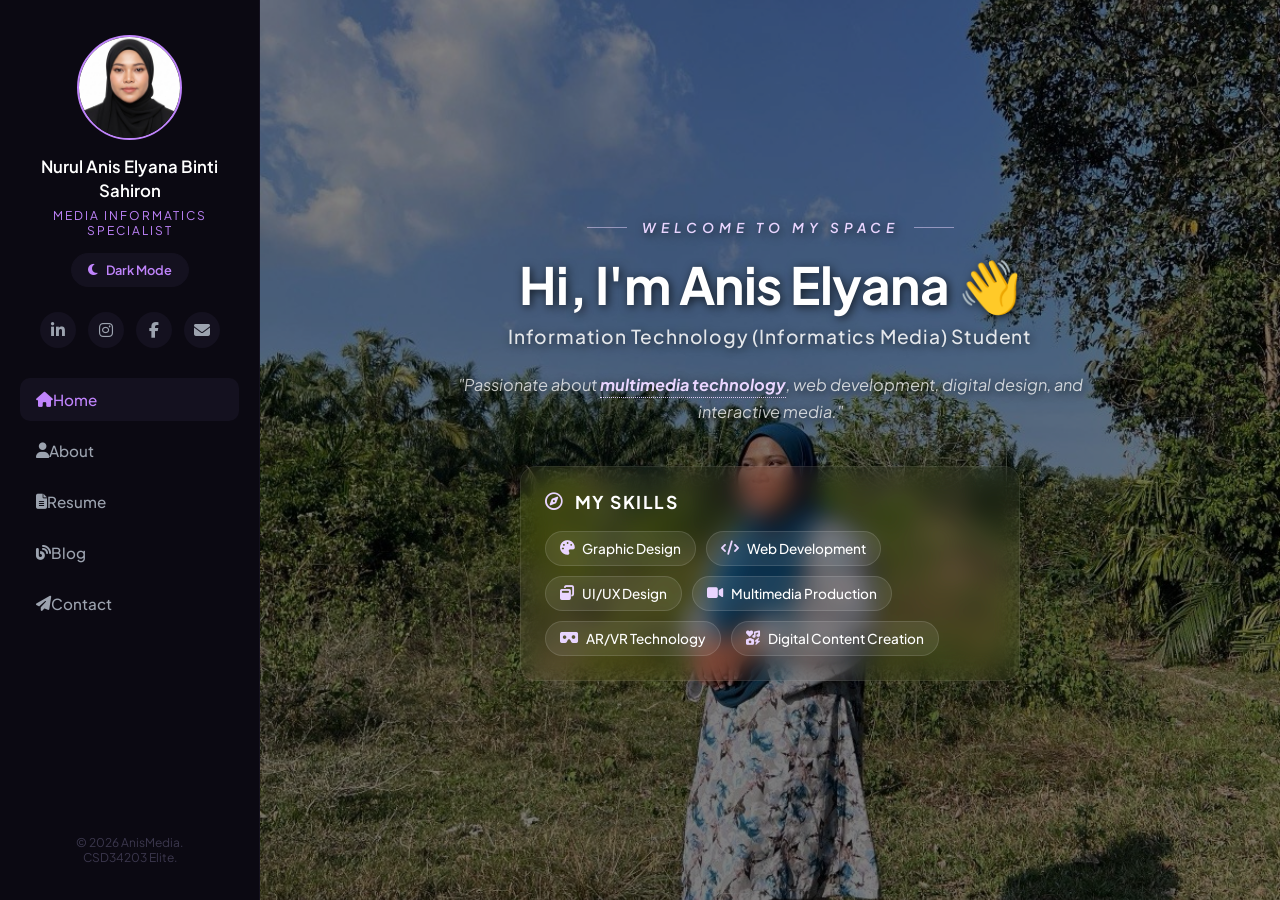
==== index.html @ b0111acb "update" ====
<!DOCTYPE html>
<html lang="ms">
<head>
    <meta charset="UTF-8">
    <meta name="viewport" content="width=device-width, initial-scale=1.0">
    <title>Portfolio Nurul Anis Elyana</title>
    <link rel="preconnect" href="https://fonts.googleapis.com">
    <link rel="preconnect" href="https://fonts.gstatic.com" crossorigin>
    <link href="https://fonts.googleapis.com/css2?family=Plus+Jakarta+Sans:wght@400;500;600;700&display=swap" rel="stylesheet">
    
    <link rel="stylesheet" href="style.css?v=12.6_premium">
    <link rel="stylesheet" href="https://cdnjs.cloudflare.com/ajax/libs/font-awesome/6.4.0/css/all.min.css">
    
    <style>
        :root {
            --hero-text-main: #ffffff;
            --hero-text-muted: rgba(255, 255, 255, 0.9);
            --hero-text-sub: rgba(255, 255, 255, 0.75);
            --hero-accent: #e9d5ff;
            --hero-shadow: 2px 2px 10px rgba(0, 0, 0, 0.7);
            --hero-line: rgba(233, 213, 255, 0.5);
            --hero-overlay-bg: rgba(0, 0, 0, 0.5);
            --hero-card-bg: rgba(255, 255, 255, 0.04);
            --hero-card-border: rgba(255, 255, 255, 0.08);
            --hero-pill-bg: rgba(255, 255, 255, 0.08);
            --hero-pill-border: rgba(255, 255, 255, 0.12);
            --card-gradient-accent: linear-gradient(135deg, #a78bfa, #7c3aed);
        }

        body.light-mode {
            --hero-text-main: #2d264d;
            --hero-text-muted: #433966;
            --hero-text-sub: #554a7c;
            --hero-accent: #7c3aed;
            --hero-shadow: none;
            --hero-line: rgba(124, 58, 237, 0.3);
            --hero-overlay-bg: rgba(255, 255, 255, 0.35);
            --hero-card-bg: rgba(45, 38, 77, 0.03);
            --hero-card-border: rgba(45, 38, 77, 0.08);
            --hero-pill-bg: rgba(45, 38, 77, 0.05);
            --hero-pill-border: rgba(45, 38, 77, 0.08);
            --card-gradient-accent: linear-gradient(135deg, #7c3aed, #4c1d95);
        }

        .premium-layout-card {
            background: var(--hero-card-bg);
            border: 1px solid var(--hero-card-border);
            border-radius: 16px;
            backdrop-filter: blur(10px);
            -webkit-backdrop-filter: blur(10px);
            transition: all 0.4s cubic-bezier(0.16, 1, 0.3, 1);
        }

        .premium-layout-card:hover {
            transform: translateY(-2px);
            border-color: rgba(167, 139, 250, 0.4);
            box-shadow: 0 12px 30px rgba(0, 0, 0, 0.2);
        }

        .hero-premium-card {
            backdrop-filter: blur(12px) saturate(160%);
            -webkit-backdrop-filter: blur(12px) saturate(160%);
            transition: all 0.4s cubic-bezier(0.16, 1, 0.3, 1);
        }
        
        .hero-premium-card:hover {
            transform: translateY(-4px);
            border-color: var(--hero-accent) !important;
            box-shadow: 0 10px 25px rgba(0,0,0,0.1);
        }

        .skill-pill {
            display: inline-flex;
            align-items: center;
            gap: 8px;
            background: var(--hero-pill-bg);
            border: 1px solid var(--hero-pill-border);
            color: var(--hero-text-main);
            padding: 8px 14px;
            border-radius: 30px;
            font-size: 0.85rem;
            font-weight: 500;
            transition: all 0.2s ease;
        }

        .skill-pill i {
            color: var(--hero-accent);
            font-size: 0.9rem;
        }

        .resume-badge {
            background: var(--hero-pill-bg);
            border: 1px solid var(--hero-pill-border);
            color: var(--hero-text-main);
            padding: 8px 12px;
            border-radius: 8px;
            font-size: 0.85rem;
            font-weight: 500;
            display: inline-flex;
            align-items: center;
            gap: 8px;
        }
        
        .competency-item {
            padding: 16px;
            border-radius: 12px;
            background: rgba(255, 255, 255, 0.01);
            border: 1px solid var(--hero-card-border);
        }
        
        .competency-item ul {
            margin: 8px 0 0 0;
            padding-left: 20px;
            color: var(--hero-text-sub);
            font-size: 0.9rem;
            line-height: 1.6;
        }
    </style>
</head>
<body>

    <aside class="sidebar">
        <div class="sidebar-profile">
            <div class="profile-img-container">
                <img src="images/profile.jpeg" alt="Anis" class="profile-img">
            </div>
            <h2>Nurul Anis Elyana Binti Sahiron</h2>
            <p class="profile-tag">Media Informatics Specialist</p>
            
            <button id="theme-toggle" class="theme-btn">
                <i class="fas fa-moon"></i> <span id="theme-text">Dark Mode</span>
            </button>
        </div>
        
        <div class="social-icons">
            <a href="https://www.linkedin.com/login" target="_blank" title="Log Masuk LinkedIn"><i class="fab fa-linkedin-in"></i></a>
            <a href="https://www.instagram.com/accounts/login/" target="_blank" title="Log Masuk Instagram"><i class="fab fa-instagram"></i></a>
            <a href="https://www.facebook.com/login/" target="_blank" title="Log Masuk Facebook"><i class="fab fa-facebook-f"></i></a>
            <a href="mailto:anisn3823@gmail.com" title="Emel Rasmi"><i class="fas fa-envelope"></i></a>
        </div>

        <nav class="nav-menu">
            <ul>
                <li><a href="#home"><i class="fas fa-home"></i><span class="menu-text">Home</span></a></li>
                <li><a href="#about"><i class="fas fa-user"></i><span class="menu-text">About</span></a></li>
                <li><a href="#resume"><i class="fas fa-file-alt"></i><span class="menu-text">Resume</span></a></li>
                <li><a href="#articles"><i class="fas fa-blog"></i><span class="menu-text">Blog</span></a></li>
                <li><a href="#contact"><i class="fas fa-paper-plane"></i><span class="menu-text">Contact</span></a></li>
            </ul>
        </nav>

        <div class="sidebar-footer">
            <p>© 2026 AnisMedia.<br>CSD34203 Elite.</p>
        </div>
    </aside>
        
    <div class="content-container">
        
        <!-- ==================== HOME SECTION ==================== -->
        <main class="page-section-hero" id="home" style="position: relative; transition: all 0.4s ease; padding: 80px 24px; min-height: 100vh; display: flex; align-items: center; justify-content: center;">
            <div class="hero-overlay" style="position: absolute; top:0; left:0; width:100%; height:100%; background: var(--hero-overlay-bg); z-index: 1; transition: all 0.4s ease;"></div>
            
            <div class="hero-text" style="z-index: 2; position: relative; text-shadow: var(--hero-shadow); transition: all 0.4s ease; width: 100%; max-width: 840px; margin: 0 auto; text-align: center;">
                
                <div style="display: flex; align-items: center; justify-content: center; gap: 15px; margin-bottom: 20px;">
                    <span style="display: inline-block; width: 40px; height: 1px; background: var(--hero-line); transition: all 0.4s ease;"></span>
                    <p style="font-size: 0.85rem; color: var(--hero-accent); font-weight: 600; letter-spacing: 5px; text-transform: uppercase; margin: 0; font-style: italic; transition: all 0.4s ease;">
                        Welcome to my space
                    </p>
                    <span style="display: inline-block; width: 40px; height: 1px; background: var(--hero-line); transition: all 0.4s ease;"></span>
                </div>

                <h1 style="font-size: 3.2rem; font-weight: 700; margin-bottom: 12px; line-height: 1.1; color: var(--hero-text-main); transition: all 0.4s ease; letter-spacing: -0.5px;">
                    Hi, I'm Anis Elyana 👋
                </h1>
                
                <p style="font-size: 1.2rem; color: var(--hero-text-muted); font-weight: 500; margin-bottom: 24px; letter-spacing: 0.8px; transition: all 0.4s ease; opacity: 0.95;">
                    Information Technology (Informatics Media) Student
                </p>
                
                <p style="font-size: 1.02rem; color: var(--hero-text-sub); max-width: 680px; margin: 0 auto 40px auto; line-height: 1.65; font-style: italic; transition: all 0.4s ease;">
                    "Passionate about <span class="highlight" style="color: var(--hero-accent); font-weight: 700; border-bottom: 1px dotted var(--hero-accent); padding-bottom: 2px;">multimedia technology</span>, web development, digital design, and interactive media."
                </p>

                <div style="display: flex; justify-content: center; text-shadow: none;">
                    <div class="hero-premium-card" style="width: 100%; max-width: 500px; background: var(--hero-card-bg); border: 1px solid var(--hero-card-border); padding: 24px; border-radius: 16px; text-align: left;">
                        <h3 style="color: var(--hero-text-main); font-size: 1.1rem; margin-top: 0; margin-bottom: 18px; font-weight: 700; text-transform: uppercase; letter-spacing: 1.5px; display: flex; align-items: center; gap: 10px;">
                            <i class="far fa-compass" style="color: var(--hero-accent);"></i> My Skills
                        </h3>
                        <div style="display: flex; flex-wrap: wrap; gap: 10px; justify-content: flex-start;">
                            <span class="skill-pill"><i class="fas fa-palette"></i> Graphic Design</span>
                            <span class="skill-pill"><i class="fas fa-code"></i> Web Development</span>
                            <span class="skill-pill"><i class="fas fa-window-restore"></i> UI/UX Design</span>
                            <span class="skill-pill"><i class="fas fa-video"></i> Multimedia Production</span>
                            <span class="skill-pill"><i class="fas fa-vr-cardboard"></i> AR/VR Technology</span>
                            <span class="skill-pill"><i class="fas fa-icons"></i> Digital Content Creation</span>
                        </div>
                    </div>
                </div>

            </div>
        </main>

        <!-- ==================== ABOUT SECTION ==================== -->
        <section class="page-section" id="about" style="padding: 60px 0;">
            <h2 style="font-size: 2rem; font-weight: 700; letter-spacing: -0.5px; margin-bottom: 6px;">About Me</h2>
            <div style="width: 32px; height: 3px; background: var(--card-gradient-accent); border-radius: 2px; margin-bottom: 35px;"></div>
            
            <div class="wow-grid" style="display: flex; flex-direction: column; gap: 24px;">
                <div class="premium-layout-card" style="padding: 32px 36px;">
                    <p style="line-height: 1.8; font-size: 1.05rem; margin-bottom: 20px; color: var(--hero-text-main);">
                        My name is <strong style="color: var(--hero-accent); font-weight: 600;">Anis Elyana</strong>, and I am currently pursuing a degree in Information Technology (Informatics Media) at Universiti Sultan Zainal Abidin (UniSZA). I have a strong interest in multimedia technologies, web development, user interface design, virtual reality, and digital content creation.
                    </p>
                    <p style="line-height: 1.8; font-size: 1.05rem; margin-bottom: 0; color: var(--hero-text-sub);">
                        Through my academic projects, I have developed skills in creating interactive digital experiences and designing user-friendly applications. I focus on merging computer science principles with creative multimedia design to deliver meaningful, high-impact digital solutions.
                    </p>
                </div>

                <div style="display: flex; flex-wrap: wrap; gap: 24px; width: 100%;">
                    <div class="premium-layout-card" style="flex: 1; min-width: 300px; padding: 28px 30px; position: relative; overflow: hidden;">
                        <div style="position: absolute; left: 0; top: 0; bottom: 0; width: 4px; background: var(--card-gradient-accent);"></div>
                        <h3 style="font-size: 1.15rem; font-weight: 700; margin-top: 0; margin-bottom: 14px; display: flex; align-items: center; gap: 12px; color: var(--hero-text-main);">
                            <span style="display: inline-flex; align-items: center; justify-content: center; width: 32px; height: 32px; background: rgba(167, 139, 250, 0.1); border-radius: 8px;">
                                <i class="far fa-dot-circle" style="color: var(--hero-accent);"></i>
                            </span>
                            Professional Goal
                        </h3>
                        <p style="font-size: 0.95rem; color: var(--hero-text-sub); line-height: 1.7; margin: 0;">
                            My goal is to become a creative technology professional who effectively combines technology and design to develop innovative digital solutions that address real-world challenges.
                        </p>
                    </div>
                    
                    <div class="premium-layout-card" style="flex: 1; min-width: 300px; padding: 28px 30px;">
                        <h3 style="font-size: 1.15rem; font-weight: 700; margin-top: 0; margin-bottom: 14px; display: flex; align-items: center; gap: 12px; color: var(--hero-text-main);">
                            <span style="display: inline-flex; align-items: center; justify-content: center; width: 32px; height: 32px; background: rgba(167, 139, 250, 0.1); border-radius: 8px;">
                                <i class="far fa-user-circle" style="color: var(--hero-accent);"></i>
                            </span>
                            Accessibility & Impact
                        </h3>
                        <p style="font-size: 0.95rem; color: var(--hero-text-sub); line-height: 1.7; margin: 0;">
                            Leveraging Augmented Reality (AR) and modern UI/UX methodologies to bridge communication gaps, notably through inclusive sign language education tools like AR IsyaratKu.
                        </p>
                    </div>
                </div>
            </div>
        </section>

        <!-- ==================== RESUME SECTION ==================== -->
        <section class="page-section" id="resume" style="padding: 60px 0;">
            <h2 style="font-size: 2rem; font-weight: 700; letter-spacing: -0.5px; margin-bottom: 6px;">Resume</h2>
            <div style="width: 32px; height: 3px; background: var(--card-gradient-accent); border-radius: 2px; margin-bottom: 35px;"></div>
            
            <div style="display: flex; flex-direction: column; gap: 30px;">
                
                <!-- 1. EDUCATION -->
                <div class="premium-layout-card" style="padding: 28px 30px;">
                    <h3 style="font-size: 1.2rem; font-weight: 700; margin-top: 0; margin-bottom: 16px; color: var(--hero-text-main); display: flex; align-items: center; gap: 10px;">
                        <i class="fas fa-graduation-cap" style="color: var(--hero-accent);"></i> Education
                    </h3>
                    <h4 style="font-size: 1.1rem; font-weight: 700; color: var(--hero-text-main); margin: 0 0 4px 0;">
                        Bachelor of Information Technology (Media Informatics) with Honours
                    </h4>
                    <p style="font-size: 0.95rem; color: var(--hero-text-sub); margin: 0 0 20px 0; font-weight: 500;">
                        Universiti Sultan Zainal Abidin (UniSZA) <span style="color: var(--hero-accent); margin-left: 8px;">• 2023 – 2027</span>
                    </p>
                    
                    <h5 style="font-size: 0.9rem; font-weight: 700; color: var(--hero-text-main); margin: 0 0 12px 0; text-transform: uppercase; letter-spacing: 0.5px;">
                        Areas of Study:
                    </h5>
                    <div style="display: flex; flex-wrap: wrap; gap: 10px;">
                        <span class="resume-badge"><i class="fas fa-photo-video" style="color: var(--hero-accent);"></i> Interactive Multimedia</span>
                        <span class="resume-badge"><i class="fas fa-mobile-alt" style="color: var(--hero-accent);"></i> Web and Mobile Application Development</span>
                        <span class="resume-badge"><i class="fas fa-window-restore" style="color: var(--hero-accent);"></i> UI/UX Design</span>
                        <span class="resume-badge"><i class="fas fa-vr-cardboard" style="color: var(--hero-accent);"></i> Augmented Reality (AR) & Virtual Reality (VR)</span>
                        <span class="resume-badge"><i class="fas fa-cubes" style="color: var(--hero-accent);"></i> Digital Content Creation</span>
                        <span class="resume-badge"><i class="fas fa-users" style="color: var(--hero-accent);"></i> Human-Computer Interaction</span>
                    </div>
                </div>

                <!-- 2. CAREER OBJECTIVE -->
                <div class="premium-layout-card" style="padding: 28px 32px;">
                    <h3 style="font-size: 1.2rem; font-weight: 700; margin-top: 0; margin-bottom: 14px; color: var(--hero-text-main); display: flex; align-items: center; gap: 10px;">
                        <i class="fas fa-bullseye" style="color: var(--hero-accent); font-size: 1.1rem;"></i> Career Objective
                    </h3>
                    <p style="font-size: 1rem; color: var(--hero-text-sub); line-height: 1.7; margin: 0;">
                        I am a Bachelor of Information Technology (Media Informatics) student with a strong interest in multimedia technology, interactive media development, UI/UX design, and Augmented Reality applications. I am passionate about creating engaging digital experiences that combine creativity and technology to solve real-world problems.
                    </p>
                </div>

                <!-- 3. CORE COMPETENCIES -->
                <div class="premium-layout-card" style="padding: 28px 30px;">
                    <h3 style="font-size: 1.2rem; font-weight: 700; margin-top: 0; margin-bottom: 20px; color: var(--hero-text-main); display: flex; align-items: center; gap: 10px;">
                        <i class="fas fa-tools" style="color: var(--hero-accent);"></i> Core Competencies
                    </h3>
                    
                    <div style="display: grid; grid-template-columns: repeat(auto-fit, minmax(300px, 1fr)); gap: 16px;">
                        <div class="competency-item">
                            <h4 style="font-size: 1rem; font-weight: 700; color: var(--hero-accent); margin: 0;">Augmented Reality Development</h4>
                            <ul>
                                <li>Developing AR applications using Unity 3D and Vuforia Engine</li>
                                <li>Creating interactive learning experiences with 3D content</li>
                                <li>Integrating digital content into real-world environments</li>
                            </ul>
                        </div>
                        <div class="competency-item">
                            <h4 style="font-size: 1rem; font-weight: 700; color: var(--hero-accent); margin: 0;">UI/UX Design</h4>
                            <ul>
                                <li>Designing intuitive and user-friendly interfaces</li>
                                <li>Creating wireframes, prototypes, and visual layouts</li>
                                <li>Developing modern flat-vector illustrations and digital assets</li>
                            </ul>
                        </div>
                        <div class="competency-item">
                            <h4 style="font-size: 1rem; font-weight: 700; color: var(--hero-accent); margin: 0;">Web Development</h4>
                            <ul>
                                <li>Building responsive websites using HTML, CSS, and JavaScript</li>
                                <li>Designing visually appealing and functional web interfaces</li>
                                <li>Implementing interactive features to enhance user experience</li>
                            </ul>
                        </div>
                        <div class="competency-item">
                            <h4 style="font-size: 1rem; font-weight: 700; color: var(--hero-accent); margin: 0;">Multimedia Production</h4>
                            <ul>
                                <li>Planning storyboards and organizing multimedia content</li>
                                <li>Producing and editing awareness and educational videos</li>
                                <li>Developing engaging multimedia presentations and digital content</li>
                            </ul>
                        </div>
                        <div class="competency-item">
                            <h4 style="font-size: 1rem; font-weight: 700; color: var(--hero-accent); margin: 0;">Virtual Reality Development</h4>
                            <ul>
                                <li>Designing immersive VR learning environments</li>
                                <li>Creating interactive virtual experiences using Unity 3D</li>
                                <li>Integrating 3D assets and user interactions in virtual spaces</li>
                            </ul>
                        </div>
                        <div class="competency-item">
                            <h4 style="font-size: 1rem; font-weight: 700; color: var(--hero-accent); margin: 0;">Digital Content Creation</h4>
                            <ul>
                                <li>Producing creative visual and multimedia materials</li>
                                <li>Designing content for educational and promotional purposes</li>
                                <li>Combining technology and creativity to communicate ideas effectively</li>
                            </ul>
                        </div>
                    </div>
                </div>

                <!-- 4. TOOLS & TECHNOLOGIES -->
                <div class="premium-layout-card" style="padding: 28px 32px;">
                    <h3 style="font-size: 1.2rem; font-weight: 700; margin-top: 0; margin-bottom: 20px; color: var(--hero-text-main); display: flex; align-items: center; gap: 10px;">
                        <i class="fas fa-laptop-code" style="color: var(--hero-accent);"></i> Tools & Technologies
                    </h3>
                    
                    <div style="display: grid; grid-template-columns: repeat(auto-fit, minmax(160px, 1fr)); gap: 20px;">
                        <div>
                            <h4 style="font-size: 0.85rem; color: var(--hero-text-muted); text-transform: uppercase; letter-spacing: 0.5px; margin: 0 0 10px 0;">AR/VR Dev</h4>
                            <div style="display: flex; flex-direction: column; gap: 6px;">
                                <span class="resume-badge"><i class="fab fa-unity" style="color:#4ade80;"></i> Unity 3D</span>
                                <span class="resume-badge"><i class="fas fa-cube" style="color:#60a5fa;"></i> Vuforia Engine</span>
                                <span class="resume-badge"><i class="fas fa-shapes" style="color:orange;"></i> Blender</span>
                                <span class="resume-badge"><i class="fas fa-bezier-curve" style="color:#2dd4bf;"></i> Maya</span>
                            </div>
                        </div>
                        <div>
                            <h4 style="font-size: 0.85rem; color: var(--hero-text-muted); text-transform: uppercase; letter-spacing: 0.5px; margin: 0 0 10px 0;">Programming</h4>
                            <div style="display: flex; flex-direction: column; gap: 6px;">
                                <span class="resume-badge"><i class="fas fa-code" style="color:#c084fc;"></i> C# Scripting</span>
                                <span class="resume-badge"><i class="fab fa-js-square" style="color:#fbbf24;"></i> JavaScript</span>
                            </div>
                        </div>
                        <div>
                            <h4 style="font-size: 0.85rem; color: var(--hero-text-muted); text-transform: uppercase; letter-spacing: 0.5px; margin: 0 0 10px 0;">Design Tools</h4>
                            <div style="display: flex; flex-direction: column; gap: 6px;">
                                <span class="resume-badge"><i class="fab fa-figma" style="color:#ff7262;"></i> Figma</span>
                                <span class="resume-badge"><i class="fas fa-pen-nib" style="color:#fbbf24;"></i> Illustrator</span>
                                <span class="resume-badge"><i class="fas fa-running" style="color:#f87171;"></i> Adobe Animate</span>
                            </div>
                        </div>
                        <div>
                            <h4 style="font-size: 0.85rem; color: var(--hero-text-muted); text-transform: uppercase; letter-spacing: 0.5px; margin: 0 0 10px 0;">Production</h4>
                            <div style="display: flex; flex-direction: column; gap: 6px;">
                                <span class="resume-badge"><i class="fas fa-video" style="color:#f87171;"></i> Video Production</span>
                                <span class="resume-badge"><i class="fas fa-map" style="color:#2dd4bf;"></i> Storyboarding</span>
                            </div>
                        </div>
                    </div>
                </div>

                <!-- 5. PROFESSIONAL SKILLS -->
                <div class="premium-layout-card" style="padding: 26px 28px;">
                    <h3 style="font-size: 1.15rem; font-weight: 700; margin-top: 0; margin-bottom: 16px; color: var(--hero-text-main); display: flex; align-items: center; gap: 10px;">
                        <i class="fas fa-star" style="color: var(--hero-accent);"></i> Professional Skills
                    </h3>
                    <div style="display: flex; flex-wrap: wrap; gap: 8px;">
                        <span class="skill-pill">Creative Problem Solving</span>
                        <span class="skill-pill">Team Collaboration</span>
                        <span class="skill-pill">Project Management</span>
                        <span class="skill-pill">Visual Communication</span>
                        <span class="skill-pill">Digital Content Creation</span>
                        <span class="skill-pill">Critical Thinking</span>
                        <span class="skill-pill">Presentation Skills</span>
                    </div>
                </div>

                <div style="text-align: center; margin-top: 10px;">
                    <a href="resume.pdf" download class="download-btn" style="padding: 12px 30px; font-weight: 600; letter-spacing: 0.5px;">
                        <i class="fas fa-download"></i> Download Full CV (PDF)
                    </a>
                </div>

            </div>
        </section>

        <!-- ==================== BLOG SECTION ==================== -->
        <section class="page-section" id="articles" style="padding: 60px 0;">
            <h2 style="font-size: 2rem; font-weight: 700; letter-spacing: -0.5px; margin-bottom: 6px;">Blog</h2>
            <div style="width: 32px; height: 3px; background: var(--card-gradient-accent); border-radius: 2px; margin-bottom: 35px;"></div>
            
            <div class="wow-grid" style="display: grid; grid-template-columns: repeat(auto-fit, minmax(340px, 1fr)); gap: 24px;">
                
                <div class="premium-layout-card" style="padding: 28px; position: relative;">
                    <div style="position: absolute; top: 24px; right: 24px; font-size: 0.75rem; font-weight: 700; text-transform: uppercase; letter-spacing: 1px; color: var(--hero-accent); background: rgba(167, 139, 250, 0.1); padding: 4px 10px; border-radius: 6px;">
                        AR Tech
                    </div>
                    <h3 style="font-size: 1.2rem; font-weight: 700; margin: 0 0 12px 0; color: var(--hero-text-main);">AR IsyaratKu</h3>
                    <p style="font-size: 0.95rem; color: var(--hero-text-sub); line-height: 1.6; margin: 0;">
                        An educational Augmented Reality application designed to help users learn sign language through interactive 3D experiences.
                    </p>
                </div>

                <div class="premium-layout-card" style="padding: 28px; position: relative;">
                    <div style="position: absolute; top: 24px; right: 24px; font-size: 0.75rem; font-weight: 700; text-transform: uppercase; letter-spacing: 1px; color: var(--hero-accent); background: rgba(167, 139, 250, 0.1); padding: 4px 10px; border-radius: 6px;">
                        VR Tech
                    </div>
                    <h3 style="font-size: 1.2rem; font-weight: 700; margin: 0 0 12px 0; color: var(--hero-text-main);">VR Extinct Animals</h3>
                    <p style="font-size: 0.95rem; color: var(--hero-text-sub); line-height: 1.6; margin: 0;">
                        A Virtual Reality educational environment that introduces extinct animals such as the Mammoth, Dodo, Quagga, and Tasmanian Tiger.
                    </p>
                </div>

                <div class="premium-layout-card" style="padding: 28px; position: relative;">
                    <div style="position: absolute; top: 24px; right: 24px; font-size: 0.75rem; font-weight: 700; text-transform: uppercase; letter-spacing: 1px; color: var(--hero-accent); background: rgba(167, 139, 250, 0.1); padding: 4px 10px; border-radius: 6px;">
                        Web UI
                    </div>
                    <h3 style="font-size: 1.2rem; font-weight: 700; margin: 0 0 12px 0; color: var(--hero-text-main);">FluffyCones Website</h3>
                    <p style="font-size: 0.95rem; color: var(--hero-text-sub); line-height: 1.6; margin: 0;">
                        A business website developed for an ice cream company, focusing on user experience, visual design, and digital marketing concepts.
                    </p>
                </div>

                <div class="premium-layout-card" style="padding: 28px; position: relative;">
                    <div style="position: absolute; top: 24px; right: 24px; font-size: 0.75rem; font-weight: 700; text-transform: uppercase; letter-spacing: 1px; color: var(--hero-accent); background: rgba(167, 139, 250, 0.1); padding: 4px 10px; border-radius: 6px;">
                        Animation
                    </div>
                    <h3 style="font-size: 1.2rem; font-weight: 700; margin: 0 0 12px 0; color: var(--hero-text-main);">3D Room Transformation Animation</h3>
                    <p style="font-size: 0.95rem; color: var(--hero-text-sub); line-height: 1.6; margin: 0;">
                        A messy room is transformed into a clean, organized, and attractive space using 3D animation techniques.
                    </p>
                </div>

            </div>
        </section>

        <!-- ==================== CONTACT SECTION ==================== -->
        <section class="page-section" id="contact">
            <h2>Contact Me</h2>
            <div class="section-line"></div>
            
            <div class="wow-grid">
                <div class="wow-card full-width" style="text-align: center; padding: 50px 30px; background: var(--bg-container); border: 1px solid var(--border-color); border-radius: 12px;">
                    <div class="contact-icon-wrapper" style="font-size: 40px; color: var(--accent-color); margin-bottom: 20px;">
                        <i class="fas fa-envelope-open-text"></i>
                    </div>
                    <h3 style="color: var(--text-main); margin-bottom: 15px; font-size: 22px;">Mari Berkolaborasi!</h3>
                    <p style="color: var(--text-muted); max-width: 600px; margin: 0 auto 35px auto; line-height: 1.6;">
                        Saya sentiasa terbuka untuk sebarang peluang latihan industri, projek kolaboratif, atau perbincangan kreatif mengenai teknologi media interaktif. Hubungi saya di saluran berikut:
                    </p>
                    
                    <div style="display: block; text-align: center; margin-top: 20px;">
                        <div class="contact-mini-card" style="display: inline-block; background: var(--bg-card); border: 1px solid var(--border-color); padding: 20px; margin: 10px; border-radius: 8px; width: 260px; text-align: center; vertical-align: top;">
                            <i class="fas fa-envelope" style="color: var(--accent-color); font-size: 24px; margin-bottom: 10px;"></i>
                            <h4 style="color: var(--text-main); margin: 5px 0;">Emel Rasmi</h4>
                            <a href="mailto:anisn3823@gmail.com" style="color: var(--text-muted); text-decoration: none; font-size: 14px; word-break: break-all; display: block; margin-top: 5px;">anisn3823@gmail.com</a>
                        </div>

                        <div class="contact-mini-card" style="display: inline-block; background: var(--bg-card); border: 1px solid var(--border-color); padding: 20px; margin: 10px; border-radius: 8px; width: 260px; text-align: center; vertical-align: top;">
                            <i class="fab fa-linkedin" style="color: var(--accent-color); font-size: 24px; margin-bottom: 10px;"></i>
                            <h4 style="color: var(--text-main); margin: 5px 0;">LinkedIn</h4>
                            <a href="https://www.linkedin.com/login" target="_blank" style="color: var(--text-muted); text-decoration: none; font-size: 14px; display: block; margin-top: 5px;">Nurul Anis Elyana</a>
                        </div>
                    </div>

                </div>
            </div>
        </section>

    </div>

    <!-- ==================== JAVASCRIPT LOGIC ==================== -->
    <script>
        function kemaskiniMenuAktif() {
            const hash = window.location.hash || '#home';
            document.querySelectorAll('.nav-menu ul li').forEach(li => {
                const link = li.querySelector('a');
                if (link && link.getAttribute('href') === hash) {
                    li.classList.add('active');
                } else {
                    li.classList.remove('active');
                }
            });
        }
        window.addEventListener('hashchange', kemaskiniMenuAktif);
        window.addEventListener('load', kemaskiniMenuAktif);

        const themeToggleBtn = document.getElementById('theme-toggle');
        const themeIcon = themeToggleBtn.querySelector('i');
        const themeText = document.getElementById('theme-text');

        if (localStorage.getItem('theme') === 'light') {
            document.body.classList.add('light-mode');
            themeIcon.classList.replace('fa-moon', 'fa-sun');
            themeText.textContent = 'Light Mode';
        }

        themeToggleBtn.addEventListener('click', () => {
            document.body.classList.toggle('light-mode');
            
            if (document.body.classList.contains('light-mode')) {
                themeIcon.classList.replace('fa-moon', 'fa-sun');
                themeText.textContent = 'Light Mode';
                localStorage.setItem('theme', 'light');
            } else {
                themeIcon.classList.replace('fa-sun', 'fa-moon');
                themeText.textContent = 'Dark Mode';
                localStorage.setItem('theme', 'dark');
            }
        });
    </script>
</body>
</html>
---- style.css ----
/* ==========================================================================
   0. PREMIUM FONT IMPORT & THEME VARIABLES
   ========================================================================== */
@import url('https://fonts.googleapis.com/css2?family=Plus+Jakarta+Sans:wght@400;500;600;700&display=swap');

:root {
    --bg-primary: #050408;
    --bg-sidebar: #0b0912;
    --bg-card: #0b0912;
    --bg-container: #14111f;
    --text-main: #ffffff;
    --text-muted: #9ca3af;
    --border-color: #14111f;
    --accent-color: #c084fc;
    --accent-hover: #b388ff;
    --card-glow: rgba(192, 132, 252, 0.15);
}

/* Color settings when Light Mode is active */
body.light-mode {
    --bg-primary: #f4f2f8;
    --bg-sidebar: #eadef7;
    --bg-card: #ffffff;
    --bg-container: #ede4f9;
    --text-main: #1c1921;
    --text-muted: #575361;
    --border-color: #d1c4e9;
    --accent-color: #7c4dff;
    --accent-hover: #6200ea;
    --card-glow: rgba(124, 77, 255, 0.12);
}

/* Theme Toggle Button Style */
.theme-btn {
    margin-top: 15px;
    background-color: var(--bg-container);
    color: var(--accent-color);
    border: 1px solid var(--border-color);
    padding: 8px 16px;
    border-radius: 20px;
    cursor: pointer;
    font-size: 0.8rem;
    font-weight: 600;
    display: inline-flex;
    align-items: center;
    gap: 8px;
    transition: all 0.3s cubic-bezier(0.25, 1, 0.5, 1);
}

.theme-btn:hover {
    transform: translateY(-2px) scale(1.02);
    box-shadow: 0 4px 12px var(--card-glow);
}

/* ==========================================================================
   1. MAIN STRUCTURE & DESKTOP LAYOUT
   ========================================================================== */
* {
    margin: 0;
    padding: 0;
    box-sizing: border-box;
    font-family: 'Plus Jakarta Sans', 'Segoe UI', sans-serif;
}

body {
    display: flex;
    background-color: var(--bg-primary);
    color: var(--text-main);
    height: 100vh;
    overflow: hidden;
    transition: background-color 0.4s ease, color 0.4s ease;
}

.sidebar {
    width: 260px;
    background-color: var(--bg-sidebar);
    display: flex;
    flex-direction: column;
    align-items: center;
    padding: 35px 20px;
    border-right: 1px solid var(--border-color);
    flex-shrink: 0;
    z-index: 100;
    transition: background-color 0.4s ease, border-color 0.4s ease;
}

.sidebar-profile {
    text-align: center;
    margin-bottom: 25px;
    width: 100%;
}

.profile-img-container {
    width: 105px;
    height: 105px;
    border-radius: 50%;
    border: 2px solid var(--accent-color);
    margin: 0 auto 15px auto;
    background-color: var(--bg-container);
    overflow: hidden;
    transition: border-color 0.4s ease;
}

.profile-img {
    width: 100%;
    height: 100%;
    object-fit: cover;
}

.sidebar-profile h2 {
    font-size: 1.05rem;
    font-weight: 600;
    line-height: 1.4;
}

.profile-tag {
    font-size: 0.75rem;
    color: var(--accent-color);
    text-transform: uppercase;
    letter-spacing: 2px;
    margin-top: 6px;
    transition: color 0.4s ease;
}

.social-icons {
    display: flex;
    gap: 12px;
    margin-bottom: 30px;
}

.social-icons a {
    color: var(--text-muted);
    background-color: var(--bg-container);
    width: 36px;
    height: 36px;
    border-radius: 50%;
    display: flex;
    justify-content: center;
    align-items: center;
    text-decoration: none;
    transition: all 0.3s cubic-bezier(0.25, 1, 0.5, 1);
}

.social-icons a:hover {
    color: #ffffff;
    background-color: var(--accent-color);
    transform: translateY(-3px);
}

body.light-mode .social-icons a:hover {
    color: #ffffff;
}

.nav-menu {
    width: 100%;
    flex-grow: 1;
}

.nav-menu ul {
    list-style: none;
}

.nav-menu ul li {
    margin-bottom: 8px;
}

.nav-menu ul li a {
    display: flex;
    align-items: center;
    padding: 12px 16px;
    color: var(--text-muted);
    text-decoration: none;
    font-size: 0.95rem;
    font-weight: 500;
    border-radius: 10px;
    transition: all 0.3s ease;
}

.nav-menu ul li.active a,
.nav-menu ul li:hover a {
    background-color: var(--bg-container);
    color: var(--accent-color);
}

.menu-icon {
    margin-right: 15px;
    font-size: 1.1rem;
}

.sidebar-footer {
    text-align: center;
    font-size: 0.75rem;
    color: #3b374d;
    transition: color 0.4s ease;
}

body.light-mode .sidebar-footer {
    color: #8c82a6;
}

/* --- CONTENT CONTAINER & SMOOTH SECTION TRANSITIONS --- */
.content-container {
    flex-grow: 1;
    height: 100vh;
    position: relative;
    overflow: hidden;
}

.page-section, 
.page-section-hero {
    position: absolute;
    top: 0;
    left: 0;
    width: 100%;
    height: 100vh;
    padding: 80px 55px;
    background-color: var(--bg-primary);
    opacity: 0;
    pointer-events: none;
    z-index: 1;
    overflow-y: auto;
    /* Premium Page Flow Animation: Fade In + Subtle Slide Up */
    transform: translateY(25px);
    transition: opacity 0.6s cubic-bezier(0.25, 1, 0.5, 1), 
                transform 0.6s cubic-bezier(0.25, 1, 0.5, 1), 
                background-color 0.4s ease;
}

.page-section-hero {
    background: url('images/background.jpg') no-repeat center center/cover;
    display: flex;
    justify-content: center;
    align-items: center;
    padding: 0 20px;
}

/* UPDATED: Opacity lowered to 0.45 to make the background image pop more */
.hero-overlay {
    position: absolute;
    top: 0;
    left: 0;
    width: 100%;
    height: 100%;
    background: rgba(5, 4, 8, 0.45);
    z-index: 1;
    transition: background-color 0.4s ease;
}

/* UPDATED: Opacity lowered to 0.45 in Light Mode to keep the background artwork clear */
body.light-mode .hero-overlay {
    background: rgba(244, 242, 248, 0.45);
}

/* UPDATED: Added a text-shadow layer so header text stays high-contrast and legible */
.hero-text {
    position: relative;
    z-index: 2;
    text-align: center;
    text-shadow: 0 2px 10px rgba(0, 0, 0, 0.3);
}

/* Ensures headline texts contrast nicely on top of background graphics in light mode */
body.light-mode .hero-text h1 {
    color: #1c1921;
    text-shadow: 0 1px 8px rgba(255, 255, 255, 0.8);
}

body.light-mode .hero-text p {
    color: #33303c;
    font-weight: 500;
}

.hero-text h1 {
    font-size: 3rem;
    font-weight: bold;
    margin-bottom: 12px;
}

.hero-text p {
    font-size: 1.2rem;
    color: var(--text-muted);
}

.highlight {
    color: var(--accent-color);
    transition: color 0.4s ease;
}

.page-section h2 {
    font-size: 2.2rem;
    margin-bottom: 8px;
}

.section-line {
    width: 40px;
    height: 4px;
    background-color: var(--accent-color);
    margin-bottom: 25px;
    border-radius: 2px;
    transition: background-color 0.4s ease;
}

/* Premium inner content wrapper box */
.card-glass-inside {
    background-color: var(--bg-card);
    padding: 30px;
    border-radius: 16px;
    border: 1px solid var(--border-color);
    transition: background-color 0.4s ease, border-color 0.4s ease;
}

.page-section p {
    font-size: 1.05rem;
    color: var(--text-muted);
    line-height: 1.8;
}

.download-btn {
    display: inline-block;
    padding: 12px 24px;
    background-color: var(--accent-color);
    color: #050408;
    text-decoration: none;
    font-weight: bold;
    border-radius: 8px;
    margin-top: 20px;
    transition: all 0.3s cubic-bezier(0.25, 1, 0.5, 1);
}

body.light-mode .download-btn {
    color: #ffffff;
}

.download-btn:hover {
    transform: translateY(-3px);
    background-color: var(--accent-hover);
    box-shadow: 0 8px 20px var(--card-glow);
}

/* Target page activation handling */
.page-section:target, 
.page-section-hero:target {
    opacity: 1;
    pointer-events: auto;
    z-index: 10;
    transform: translateY(0);
}

body:not(:has(:target)) #home {
    opacity: 1;
    pointer-events: auto;
    z-index: 5;
    transform: translateY(0);
}


/* ==========================================================================
   2. GRID SYSTEM (WOW-GRID) & INTERACTIVE GLOW CARDS
   ========================================================================== */
.wow-grid {
    display: grid;
    grid-template-columns: repeat(auto-fit, minmax(300px, 1fr));
    gap: 20px;
    margin-top: 20px;
}

.wow-card {
    background-color: var(--bg-card);
    border: 1px solid var(--border-color);
    padding: 30px;
    border-radius: 12px;
    position: relative;
    overflow: hidden;
    transition: all 0.4s cubic-bezier(0.25, 1, 0.5, 1);
}

.wow-card.full-width {
    grid-column: 1 / -1;
}

.wow-card h3 {
    font-size: 1.3rem;
    color: var(--text-main);
    margin-bottom: 15px;
    display: flex;
    align-items: center;
    gap: 10px;
}

.wow-card h3 i {
    color: var(--accent-color);
    transition: color 0.4s ease;
}

.project-tag {
    display: inline-block;
    font-size: 0.75rem;
    background-color: var(--bg-container);
    color: var(--accent-color);
    padding: 4px 10px;
    border-radius: 20px;
    margin-bottom: 12px;
    font-weight: 600;
    text-transform: uppercase;
    letter-spacing: 1px;
    border: 1px solid var(--border-color);
    transition: all 0.4s ease;
}

/* Premium Neon Hover Effects for Interactive Elements */
.wow-card.interactive {
    cursor: pointer;
}

.wow-card.interactive:hover {
    transform: translateY(-8px);
    border-color: var(--accent-color);
    box-shadow: 0 15px 30px var(--card-glow), 0 0 15px rgba(192, 132, 252, 0.05);
}

/* Dedicated Mini Contact Cards Styling */
.contact-mini-card {
    transition: all 0.4s cubic-bezier(0.25, 1, 0.5, 1);
}

body.light-mode .contact-mini-card {
    background: var(--bg-container) !important;
}

.contact-mini-card:hover {
    transform: translateY(-5px);
    border-color: var(--accent-color) !important;
    box-shadow: 0 10px 22px var(--card-glow);
}

.contact-mini-card a:hover {
    text-decoration: underline !important;
    color: var(--accent-color) !important;
}

body.light-mode #contact .wow-card.full-width {
    background: var(--bg-card) !important;
    border-color: var(--border-color) !important;
}


/* ==========================================================================
   3. UNIQUE RESPONSIVE DESIGN: HORIZONTAL SLIDE TRACK (FOR MOBILE)
   ========================================================================== */
@media (max-width: 768px) {
    body {
        flex-direction: column;
        overflow: hidden;
        height: 100vh;
    }

    /* --- Compact Top Profile Header --- */
    .sidebar {
        width: 100%;
        height: auto;
        padding: 25px 20px 10px 20px;
        border-right: none;
        border-bottom: none;
        background-color: var(--bg-primary);
    }

    .profile-img-container {
        width: 75px;
        height: 75px;
        margin-bottom: 10px;
    }

    .sidebar-profile h2 {
        font-size: 1.15rem;
    }

    .profile-tag {
        font-size: 0.7rem;
        margin-top: 3px;
    }

    .social-icons {
        margin-top: 8px;
        margin-bottom: 15px;
        gap: 12px;
    }

    .social-icons a {
        background-color: var(--bg-card);
        width: 32px;
        height: 32px;
        font-size: 13px;
    }

    .sidebar-footer {
        display: none;
    }

    /* --- CREATIVE NAVIGATION SYSTEM: HORIZONTAL SLIDE TRACK --- */
    .nav-menu {
        width: 100%;
        overflow-x: auto;
        white-space: nowrap;
        padding: 5px 0 12px 0;
        -webkit-overflow-scrolling: touch;
    }
    
    .nav-menu::-webkit-scrollbar {
        display: none;
    }

    .nav-menu ul {
        display: inline-flex;
        flex-direction: row;
        gap: 8px;
        padding: 0 15px;
    }

    .nav-menu ul li {
        margin-bottom: 0;
        display: inline-block;
    }

    .nav-menu ul li a {
        display: flex;
        align-items: center;
        padding: 8px 16px;
        background-color: var(--bg-card);
        color: var(--text-muted);
        border-radius: 25px;
        border: 1px solid var(--border-color);
        font-size: 0.85rem;
    }

    .menu-icon {
        margin-right: 6px;
        font-size: 0.95rem;
    }

    /* Active Nav Capsule Glow Treatment */
    .nav-menu ul li.active a {
        background-color: var(--bg-container);
        color: var(--accent-color);
        border: 1px solid var(--accent-color);
        font-weight: bold;
        text-shadow: 0 0 8px rgba(192, 132, 252, 0.4);
    }

    body.light-mode .nav-menu ul li.active a {
        text-shadow: none;
    }

    /* --- CONTENT CANVAS: FLOATING CANVAS LOOK --- */
    .content-container {
        width: 100%;
        height: calc(100vh - 260px); /* Slightly expands layout boundaries for theme toggles */
        padding: 0 15px 15px 15px;
    }

    .page-section, 
    .page-section-hero {
        height: 100%;
        padding: 25px 20px;
        border-radius: 16px;
    }

    .page-section-hero .hero-text h1 {
        display: none;
    }

    .page-section-hero .hero-text p {
        font-size: 1rem;
    }

    .card-glass-inside {
        padding: 20px;
    }

    body.light-mode .card-glass-inside {
        background-color: var(--bg-container);
    }

    .page-section h2 {
        font-size: 1.5rem;
    }

    .page-section p {
        font-size: 0.95rem;
    }

    .wow-grid {
        grid-template-columns: 1fr;
        gap: 15px;
    }

    /* Specific smart mobile adjustments for contact layout grids */
    #contact .wow-grid div[style*="display: inline-block"] {
        width: 100%;
        margin: 10px 0 0 0;
    }
}

/* ==========================================================================
   4. POP-UP MODAL (VIEW WORK SHOWCASE)
   ========================================================================== */
.view-work-btn {
    background-color: var(--accent-color);
    color: var(--bg-primary);
    border: none;
    padding: 10px 18px;
    border-radius: 8px;
    font-weight: 600;
    font-size: 0.88rem;
    cursor: pointer;
    display: inline-flex;
    align-items: center;
    gap: 8px;
    margin-top: 15px;
    transition: all 0.3s cubic-bezier(0.25, 1, 0.5, 1);
}

body.light-mode .view-work-btn {
    color: #ffffff;
}

.view-work-btn:hover {
    background-color: var(--accent-hover);
    transform: translateY(-2px);
    box-shadow: 0 4px 12px var(--card-glow);
}

/* Dark Modal Overlay Background */
.work-modal {
    display: none; /* Hidden by default */
    position: fixed;
    top: 0;
    left: 0;
    width: 100%;
    height: 100%;
    background-color: rgba(5, 4, 8, 0.85);
    z-index: 2000;
    justify-content: center;
    align-items: center;
    padding: 20px;
    backdrop-filter: blur(8px);
    transition: all 0.4s ease;
}

body.light-mode .work-modal {
    background-color: rgba(244, 242, 248, 0.85);
}

/* Main Modal Content Envelope Box */
.modal-content {
    background-color: var(--bg-sidebar);
    border: 1px solid var(--border-color);
    max-width: 650px;
    width: 100%;
    border-radius: 16px;
    position: relative;
    padding: 25px;
    box-shadow: 0 20px 50px rgba(0, 0, 0, 0.5);
    animation: modalFadeIn 0.4s cubic-bezier(0.25, 1, 0.5, 1);
    max-height: 90vh;
    overflow-y: auto;
}

body.light-mode .modal-content {
    box-shadow: 0 20px 40px rgba(124, 77, 255, 0.1);
}

/* Modal Close Button (Cross Trigger) */
.close-modal-btn {
    position: absolute;
    top: 15px;
    right: 20px;
    font-size: 1.6rem;
    color: var(--text-muted);
    cursor: pointer;
    transition: color 0.2s ease;
}

.close-modal-btn:hover {
    color: var(--accent-color);
}

/* Media Graphic Previews inside Modal Architecture */
.modal-preview-img {
    width: 100%;
    border-radius: 10px;
    margin: 15px 0;
    border: 1px solid var(--border-color);
    object-fit: cover;
}

.modal-content h3 {
    font-size: 1.5rem;
    color: var(--text-main);
    display: flex;
    align-items: center;
    gap: 10px;
}

.modal-content p {
    font-size: 0.95rem;
    color: var(--text-muted);
    line-height: 1.6;
    margin-bottom: 15px;
}

/* Modal Entry Keyframe Sequences */
@keyframes modalFadeIn {
    from {
        opacity: 0;
        transform: translateY(-20px) scale(0.95);
    }
    to {
        opacity: 1;
        transform: translateY(0) scale(1);
    }
}

/* Mobile Screen Form Adaptations for Portals */
@media (max-width: 768px) {
    .modal-content {
        padding: 20px;
        max-width: 100%;
    }
    
    .modal-content h3 {
        font-size: 1.25rem;
    }
}
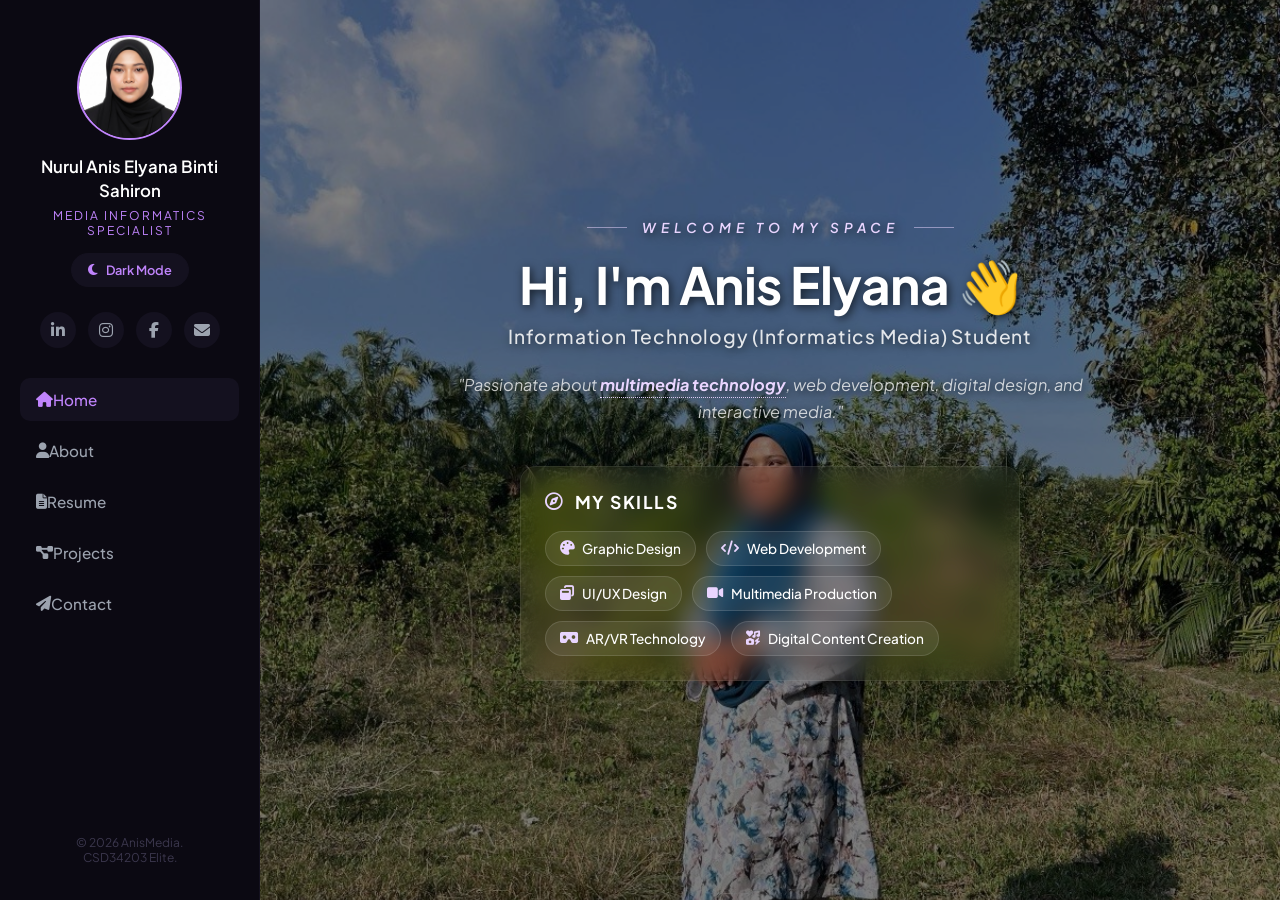
==== commit baa17ad3: "update" ====
--- a/index.html
+++ b/index.html
@@ -144,7 +144,7 @@
                 <li><a href="#home"><i class="fas fa-home"></i><span class="menu-text">Home</span></a></li>
                 <li><a href="#about"><i class="fas fa-user"></i><span class="menu-text">About</span></a></li>
                 <li><a href="#resume"><i class="fas fa-file-alt"></i><span class="menu-text">Resume</span></a></li>
-                <li><a href="#articles"><i class="fas fa-blog"></i><span class="menu-text">Blog</span></a></li>
+                <li><a href="#articles"><i class="fas fa-project-diagram"></i><span class="menu-text">Projects</span></a></li>
                 <li><a href="#contact"><i class="fas fa-paper-plane"></i><span class="menu-text">Contact</span></a></li>
             </ul>
         </nav>
@@ -411,9 +411,9 @@
             </div>
         </section>
 
-        <!-- ==================== BLOG SECTION ==================== -->
+        <!-- ==================== ACADEMIC PROJECTS SECTION (BOTTOM) ==================== -->
         <section class="page-section" id="articles" style="padding: 60px 0;">
-            <h2 style="font-size: 2rem; font-weight: 700; letter-spacing: -0.5px; margin-bottom: 6px;">Blog</h2>
+            <h2 style="font-size: 2rem; font-weight: 700; letter-spacing: -0.5px; margin-bottom: 6px;">Academic Projects Showcase</h2>
             <div style="width: 32px; height: 3px; background: var(--card-gradient-accent); border-radius: 2px; margin-bottom: 35px;"></div>
             
             <div class="wow-grid" style="display: grid; grid-template-columns: repeat(auto-fit, minmax(340px, 1fr)); gap: 24px;">
--- a/style.css
+++ b/style.css
@@ -1,5 +1,5 @@
 /* ==========================================================================
-   0. PREMIUM FONT IMPORT & THEME VARIABLES
+   0. IMPORT FONT PREMIUM & PEMBOLEHUBAH TEMA
    ========================================================================== */
 @import url('https://fonts.googleapis.com/css2?family=Plus+Jakarta+Sans:wght@400;500;600;700&display=swap');
 
@@ -16,7 +16,7 @@
     --card-glow: rgba(192, 132, 252, 0.15);
 }
 
-/* Color settings when Light Mode is active */
+/* Tetapan warna apabila Mod Cerah diaktifkan */
 body.light-mode {
     --bg-primary: #f4f2f8;
     --bg-sidebar: #eadef7;
@@ -30,7 +30,7 @@
     --card-glow: rgba(124, 77, 255, 0.12);
 }
 
-/* Theme Toggle Button Style */
+/* Gaya Butang Penukar Tema (Theme Toggle Button) */
 .theme-btn {
     margin-top: 15px;
     background-color: var(--bg-container);
@@ -53,7 +53,7 @@
 }
 
 /* ==========================================================================
-   1. MAIN STRUCTURE & DESKTOP LAYOUT
+   1. STRUKTUR UTAMA & RUANG DESKTOP
    ========================================================================== */
 * {
     margin: 0;
@@ -198,7 +198,7 @@
     color: #8c82a6;
 }
 
-/* --- CONTENT CONTAINER & SMOOTH SECTION TRANSITIONS --- */
+/* --- KONTENA KANDUNGAN & ANIMASI GELESERAN --- */
 .content-container {
     flex-grow: 1;
     height: 100vh;
@@ -219,7 +219,7 @@
     pointer-events: none;
     z-index: 1;
     overflow-y: auto;
-    /* Premium Page Flow Animation: Fade In + Subtle Slide Up */
+    /* Animasi Aliran Premium: Fade In + Sikit Naik Ke Atas */
     transform: translateY(25px);
     transition: opacity 0.6s cubic-bezier(0.25, 1, 0.5, 1), 
                 transform 0.6s cubic-bezier(0.25, 1, 0.5, 1), 
@@ -234,7 +234,7 @@
     padding: 0 20px;
 }
 
-/* UPDATED: Opacity lowered to 0.45 to make the background image pop more */
+/* DIKEMASKINI: Diturunkan kepada 0.45 supaya gambar belakang lebih menonjol */
 .hero-overlay {
     position: absolute;
     top: 0;
@@ -246,12 +246,12 @@
     transition: background-color 0.4s ease;
 }
 
-/* UPDATED: Opacity lowered to 0.45 in Light Mode to keep the background artwork clear */
+/* DIKEMASKINI: Diturunkan kepada 0.45 dalam Light Mode supaya imej di imej_c18710.jpg kelihatan jelas */
 body.light-mode .hero-overlay {
     background: rgba(244, 242, 248, 0.45);
 }
 
-/* UPDATED: Added a text-shadow layer so header text stays high-contrast and legible */
+/* DIKEMASKINI: Tambah text-shadow supaya teks kekal kontras tinggi dan mudah dibaca */
 .hero-text {
     position: relative;
     z-index: 2;
@@ -259,7 +259,7 @@
     text-shadow: 0 2px 10px rgba(0, 0, 0, 0.3);
 }
 
-/* Ensures headline texts contrast nicely on top of background graphics in light mode */
+/* Memastikan teks tajuk utama menyerlah di atas imej latar */
 body.light-mode .hero-text h1 {
     color: #1c1921;
     text-shadow: 0 1px 8px rgba(255, 255, 255, 0.8);
@@ -300,7 +300,7 @@
     transition: background-color 0.4s ease;
 }
 
-/* Premium inner content wrapper box */
+/* Kotak kandungan dalaman premium */
 .card-glass-inside {
     background-color: var(--bg-card);
     padding: 30px;
@@ -337,7 +337,7 @@
     box-shadow: 0 8px 20px var(--card-glow);
 }
 
-/* Target page activation handling */
+/* Kitaran pengaktifan target halaman */
 .page-section:target, 
 .page-section-hero:target {
     opacity: 1;
@@ -355,7 +355,7 @@
 
 
 /* ==========================================================================
-   2. GRID SYSTEM (WOW-GRID) & INTERACTIVE GLOW CARDS
+   2. SISTEM GRID (WOW-GRID) & KAD INTERAKTIF DENGAN KESAN GLOW
    ========================================================================== */
 .wow-grid {
     display: grid;
@@ -407,7 +407,7 @@
     transition: all 0.4s ease;
 }
 
-/* Premium Neon Hover Effects for Interactive Elements */
+/* Kesan Neon Hover Premium untuk Kad Interaktif */
 .wow-card.interactive {
     cursor: pointer;
 }
@@ -418,7 +418,7 @@
     box-shadow: 0 15px 30px var(--card-glow), 0 0 15px rgba(192, 132, 252, 0.05);
 }
 
-/* Dedicated Mini Contact Cards Styling */
+/* Gaya Khas Fail Hubungan Mini (Contact Cards) */
 .contact-mini-card {
     transition: all 0.4s cubic-bezier(0.25, 1, 0.5, 1);
 }
@@ -445,7 +445,7 @@
 
 
 /* ==========================================================================
-   3. UNIQUE RESPONSIVE DESIGN: HORIZONTAL SLIDE TRACK (FOR MOBILE)
+   3. REKA BENTUK RESPONSIF UNIK: HORIZONTAL SLIDE TRACK (KHAS PHONE)
    ========================================================================== */
 @media (max-width: 768px) {
     body {
@@ -454,7 +454,7 @@
         height: 100vh;
     }
 
-    /* --- Compact Top Profile Header --- */
+    /* --- Blok Profil Atas Ringkas --- */
     .sidebar {
         width: 100%;
         height: auto;
@@ -496,7 +496,7 @@
         display: none;
     }
 
-    /* --- CREATIVE NAVIGATION SYSTEM: HORIZONTAL SLIDE TRACK --- */
+    /* --- SISTEM MENU KREATIF: HORIZONTAL SLIDE TRACK --- */
     .nav-menu {
         width: 100%;
         overflow-x: auto;
@@ -537,7 +537,7 @@
         font-size: 0.95rem;
     }
 
-    /* Active Nav Capsule Glow Treatment */
+    /* Kesan Menyala Kapsul Aktif */
     .nav-menu ul li.active a {
         background-color: var(--bg-container);
         color: var(--accent-color);
@@ -550,10 +550,10 @@
         text-shadow: none;
     }
 
-    /* --- CONTENT CANVAS: FLOATING CANVAS LOOK --- */
+    /* --- KONTENA KANDUNGAN: FLOATING CANVAS LOOK --- */
     .content-container {
         width: 100%;
-        height: calc(100vh - 260px); /* Slightly expands layout boundaries for theme toggles */
+        height: calc(100vh - 260px); /* Meluaskan sikit ruang bagi butang tema */
         padding: 0 15px 15px 15px;
     }
 
@@ -593,141 +593,9 @@
         gap: 15px;
     }
 
-    /* Specific smart mobile adjustments for contact layout grids */
+    /* Khas paparan telefon mudah alih untuk kad hubungan */
     #contact .wow-grid div[style*="display: inline-block"] {
         width: 100%;
         margin: 10px 0 0 0;
     }
-}
-
-/* ==========================================================================
-   4. POP-UP MODAL (VIEW WORK SHOWCASE)
-   ========================================================================== */
-.view-work-btn {
-    background-color: var(--accent-color);
-    color: var(--bg-primary);
-    border: none;
-    padding: 10px 18px;
-    border-radius: 8px;
-    font-weight: 600;
-    font-size: 0.88rem;
-    cursor: pointer;
-    display: inline-flex;
-    align-items: center;
-    gap: 8px;
-    margin-top: 15px;
-    transition: all 0.3s cubic-bezier(0.25, 1, 0.5, 1);
-}
-
-body.light-mode .view-work-btn {
-    color: #ffffff;
-}
-
-.view-work-btn:hover {
-    background-color: var(--accent-hover);
-    transform: translateY(-2px);
-    box-shadow: 0 4px 12px var(--card-glow);
-}
-
-/* Dark Modal Overlay Background */
-.work-modal {
-    display: none; /* Hidden by default */
-    position: fixed;
-    top: 0;
-    left: 0;
-    width: 100%;
-    height: 100%;
-    background-color: rgba(5, 4, 8, 0.85);
-    z-index: 2000;
-    justify-content: center;
-    align-items: center;
-    padding: 20px;
-    backdrop-filter: blur(8px);
-    transition: all 0.4s ease;
-}
-
-body.light-mode .work-modal {
-    background-color: rgba(244, 242, 248, 0.85);
-}
-
-/* Main Modal Content Envelope Box */
-.modal-content {
-    background-color: var(--bg-sidebar);
-    border: 1px solid var(--border-color);
-    max-width: 650px;
-    width: 100%;
-    border-radius: 16px;
-    position: relative;
-    padding: 25px;
-    box-shadow: 0 20px 50px rgba(0, 0, 0, 0.5);
-    animation: modalFadeIn 0.4s cubic-bezier(0.25, 1, 0.5, 1);
-    max-height: 90vh;
-    overflow-y: auto;
-}
-
-body.light-mode .modal-content {
-    box-shadow: 0 20px 40px rgba(124, 77, 255, 0.1);
-}
-
-/* Modal Close Button (Cross Trigger) */
-.close-modal-btn {
-    position: absolute;
-    top: 15px;
-    right: 20px;
-    font-size: 1.6rem;
-    color: var(--text-muted);
-    cursor: pointer;
-    transition: color 0.2s ease;
-}
-
-.close-modal-btn:hover {
-    color: var(--accent-color);
-}
-
-/* Media Graphic Previews inside Modal Architecture */
-.modal-preview-img {
-    width: 100%;
-    border-radius: 10px;
-    margin: 15px 0;
-    border: 1px solid var(--border-color);
-    object-fit: cover;
-}
-
-.modal-content h3 {
-    font-size: 1.5rem;
-    color: var(--text-main);
-    display: flex;
-    align-items: center;
-    gap: 10px;
-}
-
-.modal-content p {
-    font-size: 0.95rem;
-    color: var(--text-muted);
-    line-height: 1.6;
-    margin-bottom: 15px;
-}
-
-/* Modal Entry Keyframe Sequences */
-@keyframes modalFadeIn {
-    from {
-        opacity: 0;
-        transform: translateY(-20px) scale(0.95);
-    }
-    to {
-        opacity: 1;
-        transform: translateY(0) scale(1);
-    }
-}
-
-/* Mobile Screen Form Adaptations for Portals */
-@media (max-width: 768px) {
-    .modal-content {
-        padding: 20px;
-        max-width: 100%;
-    }
-    
-    .modal-content h3 {
-        font-size: 1.25rem;
-    }
 }
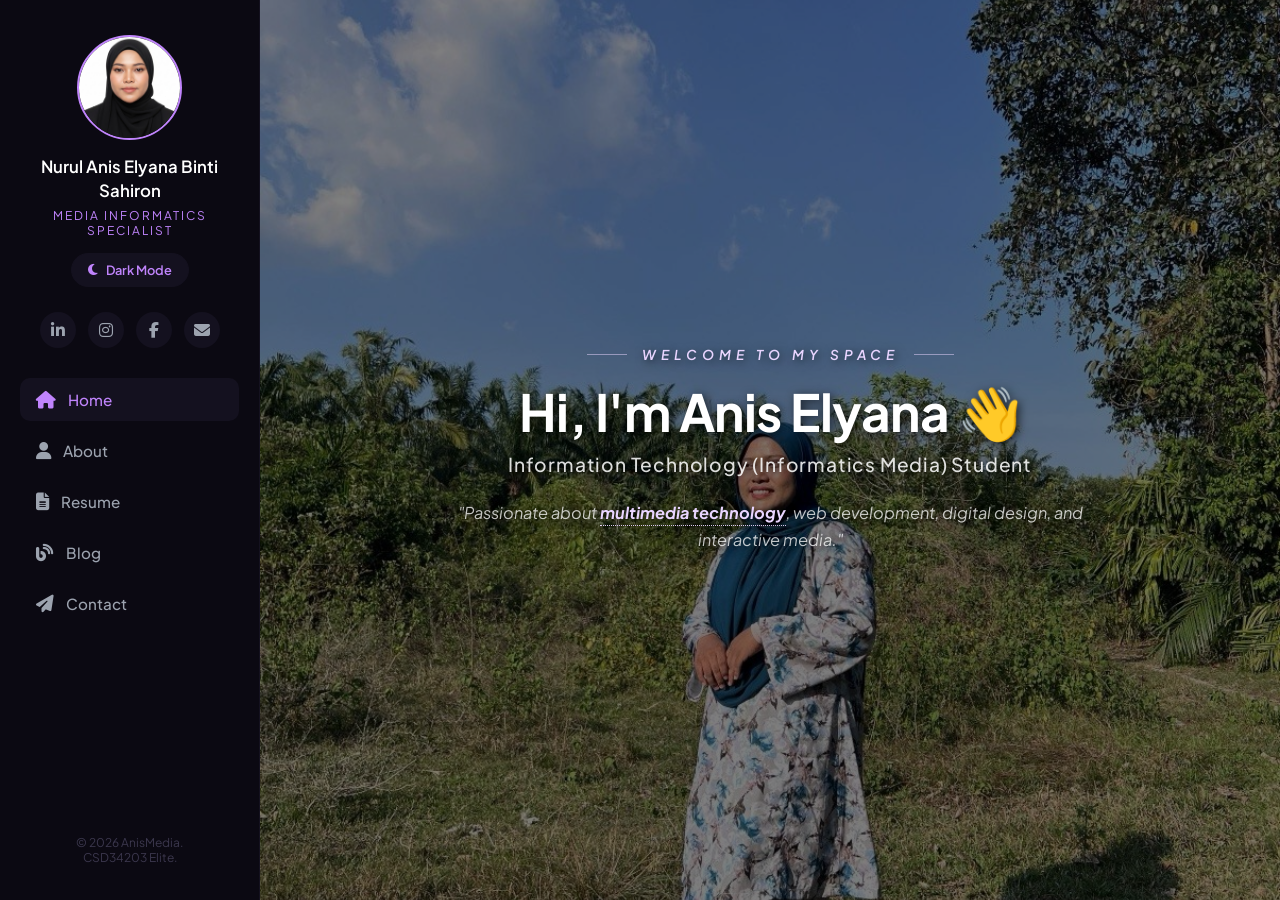
==== commit 491723f1: "update" ====
--- a/index.html
+++ b/index.html
@@ -140,14 +140,14 @@
         </div>
 
         <nav class="nav-menu">
-            <ul>
-                <li><a href="#home"><i class="fas fa-home"></i><span class="menu-text">Home</span></a></li>
-                <li><a href="#about"><i class="fas fa-user"></i><span class="menu-text">About</span></a></li>
-                <li><a href="#resume"><i class="fas fa-file-alt"></i><span class="menu-text">Resume</span></a></li>
-                <li><a href="#articles"><i class="fas fa-project-diagram"></i><span class="menu-text">Projects</span></a></li>
-                <li><a href="#contact"><i class="fas fa-paper-plane"></i><span class="menu-text">Contact</span></a></li>
-            </ul>
-        </nav>
+    <ul>
+        <li><a href="#home"><i class="fas fa-home" style="margin-right: 12px;"></i><span class="menu-text">Home</span></a></li>
+        <li><a href="#about"><i class="fas fa-user" style="margin-right: 12px;"></i><span class="menu-text">About</span></a></li>
+        <li><a href="#resume"><i class="fas fa-file-alt" style="margin-right: 12px;"></i><span class="menu-text">Resume</span></a></li>
+        <li><a href="#articles"><i class="fas fa-blog" style="margin-right: 12px;"></i><span class="menu-text">Blog</span></a></li>
+        <li><a href="#contact"><i class="fas fa-paper-plane" style="margin-right: 12px;"></i><span class="menu-text">Contact</span></a></li>
+    </ul>
+</nav>
 
         <div class="sidebar-footer">
             <p>© 2026 AnisMedia.<br>CSD34203 Elite.</p>
@@ -156,51 +156,34 @@
         
     <div class="content-container">
         
-        <!-- ==================== HOME SECTION ==================== -->
-        <main class="page-section-hero" id="home" style="position: relative; transition: all 0.4s ease; padding: 80px 24px; min-height: 100vh; display: flex; align-items: center; justify-content: center;">
-            <div class="hero-overlay" style="position: absolute; top:0; left:0; width:100%; height:100%; background: var(--hero-overlay-bg); z-index: 1; transition: all 0.4s ease;"></div>
-            
-            <div class="hero-text" style="z-index: 2; position: relative; text-shadow: var(--hero-shadow); transition: all 0.4s ease; width: 100%; max-width: 840px; margin: 0 auto; text-align: center;">
-                
-                <div style="display: flex; align-items: center; justify-content: center; gap: 15px; margin-bottom: 20px;">
-                    <span style="display: inline-block; width: 40px; height: 1px; background: var(--hero-line); transition: all 0.4s ease;"></span>
-                    <p style="font-size: 0.85rem; color: var(--hero-accent); font-weight: 600; letter-spacing: 5px; text-transform: uppercase; margin: 0; font-style: italic; transition: all 0.4s ease;">
-                        Welcome to my space
-                    </p>
-                    <span style="display: inline-block; width: 40px; height: 1px; background: var(--hero-line); transition: all 0.4s ease;"></span>
-                </div>
-
-                <h1 style="font-size: 3.2rem; font-weight: 700; margin-bottom: 12px; line-height: 1.1; color: var(--hero-text-main); transition: all 0.4s ease; letter-spacing: -0.5px;">
-                    Hi, I'm Anis Elyana 👋
-                </h1>
-                
-                <p style="font-size: 1.2rem; color: var(--hero-text-muted); font-weight: 500; margin-bottom: 24px; letter-spacing: 0.8px; transition: all 0.4s ease; opacity: 0.95;">
-                    Information Technology (Informatics Media) Student
-                </p>
-                
-                <p style="font-size: 1.02rem; color: var(--hero-text-sub); max-width: 680px; margin: 0 auto 40px auto; line-height: 1.65; font-style: italic; transition: all 0.4s ease;">
-                    "Passionate about <span class="highlight" style="color: var(--hero-accent); font-weight: 700; border-bottom: 1px dotted var(--hero-accent); padding-bottom: 2px;">multimedia technology</span>, web development, digital design, and interactive media."
-                </p>
-
-                <div style="display: flex; justify-content: center; text-shadow: none;">
-                    <div class="hero-premium-card" style="width: 100%; max-width: 500px; background: var(--hero-card-bg); border: 1px solid var(--hero-card-border); padding: 24px; border-radius: 16px; text-align: left;">
-                        <h3 style="color: var(--hero-text-main); font-size: 1.1rem; margin-top: 0; margin-bottom: 18px; font-weight: 700; text-transform: uppercase; letter-spacing: 1.5px; display: flex; align-items: center; gap: 10px;">
-                            <i class="far fa-compass" style="color: var(--hero-accent);"></i> My Skills
-                        </h3>
-                        <div style="display: flex; flex-wrap: wrap; gap: 10px; justify-content: flex-start;">
-                            <span class="skill-pill"><i class="fas fa-palette"></i> Graphic Design</span>
-                            <span class="skill-pill"><i class="fas fa-code"></i> Web Development</span>
-                            <span class="skill-pill"><i class="fas fa-window-restore"></i> UI/UX Design</span>
-                            <span class="skill-pill"><i class="fas fa-video"></i> Multimedia Production</span>
-                            <span class="skill-pill"><i class="fas fa-vr-cardboard"></i> AR/VR Technology</span>
-                            <span class="skill-pill"><i class="fas fa-icons"></i> Digital Content Creation</span>
-                        </div>
-                    </div>
-                </div>
-
-            </div>
-        </main>
-
+       <!-- ==================== HOME SECTION ==================== -->
+<main class="page-section-hero" id="home" style="position: relative; transition: all 0.4s ease; padding: 80px 24px; min-height: 100vh; display: flex; align-items: center; justify-content: center;">
+    <div class="hero-overlay" style="position: absolute; top:0; left:0; width:100%; height:100%; background: var(--hero-overlay-bg); z-index: 1; transition: all 0.4s ease;"></div>
+    
+    <div class="hero-text" style="z-index: 2; position: relative; text-shadow: var(--hero-shadow); transition: all 0.4s ease; width: 100%; max-width: 840px; margin: 0 auto; text-align: center;">
+        
+        <div style="display: flex; align-items: center; justify-content: center; gap: 15px; margin-bottom: 20px;">
+            <span style="display: inline-block; width: 40px; height: 1px; background: var(--hero-line); transition: all 0.4s ease;"></span>
+            <p style="font-size: 0.85rem; color: var(--hero-accent); font-weight: 600; letter-spacing: 5px; text-transform: uppercase; margin: 0; font-style: italic; transition: all 0.4s ease;">
+                Welcome to my space
+            </p>
+            <span style="display: inline-block; width: 40px; height: 1px; background: var(--hero-line); transition: all 0.4s ease;"></span>
+        </div>
+
+        <h1 style="font-size: 3.2rem; font-weight: 700; margin-bottom: 12px; line-height: 1.1; color: var(--hero-text-main); transition: all 0.4s ease; letter-spacing: -0.5px;">
+            Hi, I'm Anis Elyana 👋
+        </h1>
+        
+        <p style="font-size: 1.2rem; color: var(--hero-text-muted); font-weight: 500; margin-bottom: 24px; letter-spacing: 0.8px; transition: all 0.4s ease; opacity: 0.95;">
+            Information Technology (Informatics Media) Student
+        </p>
+        
+        <p style="font-size: 1.02rem; color: var(--hero-text-sub); max-width: 680px; margin: 0 auto; line-height: 1.65; font-style: italic; transition: all 0.4s ease;">
+            "Passionate about <span class="highlight" style="color: var(--hero-accent); font-weight: 700; border-bottom: 1px dotted var(--hero-accent); padding-bottom: 2px;">multimedia technology</span>, web development, digital design, and interactive media."
+        </p>
+
+    </div>
+</main>
         <!-- ==================== ABOUT SECTION ==================== -->
         <section class="page-section" id="about" style="padding: 60px 0;">
             <h2 style="font-size: 2rem; font-weight: 700; letter-spacing: -0.5px; margin-bottom: 6px;">About Me</h2>
@@ -420,7 +403,7 @@
                 
                 <div class="premium-layout-card" style="padding: 28px; position: relative;">
                     <div style="position: absolute; top: 24px; right: 24px; font-size: 0.75rem; font-weight: 700; text-transform: uppercase; letter-spacing: 1px; color: var(--hero-accent); background: rgba(167, 139, 250, 0.1); padding: 4px 10px; border-radius: 6px;">
-                        AR Tech
+                    
                     </div>
                     <h3 style="font-size: 1.2rem; font-weight: 700; margin: 0 0 12px 0; color: var(--hero-text-main);">AR IsyaratKu</h3>
                     <p style="font-size: 0.95rem; color: var(--hero-text-sub); line-height: 1.6; margin: 0;">
@@ -430,7 +413,7 @@
 
                 <div class="premium-layout-card" style="padding: 28px; position: relative;">
                     <div style="position: absolute; top: 24px; right: 24px; font-size: 0.75rem; font-weight: 700; text-transform: uppercase; letter-spacing: 1px; color: var(--hero-accent); background: rgba(167, 139, 250, 0.1); padding: 4px 10px; border-radius: 6px;">
-                        VR Tech
+                    
                     </div>
                     <h3 style="font-size: 1.2rem; font-weight: 700; margin: 0 0 12px 0; color: var(--hero-text-main);">VR Extinct Animals</h3>
                     <p style="font-size: 0.95rem; color: var(--hero-text-sub); line-height: 1.6; margin: 0;">
@@ -440,7 +423,7 @@
 
                 <div class="premium-layout-card" style="padding: 28px; position: relative;">
                     <div style="position: absolute; top: 24px; right: 24px; font-size: 0.75rem; font-weight: 700; text-transform: uppercase; letter-spacing: 1px; color: var(--hero-accent); background: rgba(167, 139, 250, 0.1); padding: 4px 10px; border-radius: 6px;">
-                        Web UI
+                        
                     </div>
                     <h3 style="font-size: 1.2rem; font-weight: 700; margin: 0 0 12px 0; color: var(--hero-text-main);">FluffyCones Website</h3>
                     <p style="font-size: 0.95rem; color: var(--hero-text-sub); line-height: 1.6; margin: 0;">
@@ -450,7 +433,7 @@
 
                 <div class="premium-layout-card" style="padding: 28px; position: relative;">
                     <div style="position: absolute; top: 24px; right: 24px; font-size: 0.75rem; font-weight: 700; text-transform: uppercase; letter-spacing: 1px; color: var(--hero-accent); background: rgba(167, 139, 250, 0.1); padding: 4px 10px; border-radius: 6px;">
-                        Animation
+                        
                     </div>
                     <h3 style="font-size: 1.2rem; font-weight: 700; margin: 0 0 12px 0; color: var(--hero-text-main);">3D Room Transformation Animation</h3>
                     <p style="font-size: 0.95rem; color: var(--hero-text-sub); line-height: 1.6; margin: 0;">
--- a/style.css
+++ b/style.css
@@ -598,4 +598,9 @@
         width: 100%;
         margin: 10px 0 0 0;
     }
+}
+/* Memberi jarak antara ikon menu di sidebar dan teks */
+.nav-menu ul li a i {
+    margin-right: 12px;
+    font-size: 1.1rem; /* Mengimbangi saiz ikon supaya nampak sepadan dengan teks */
 }
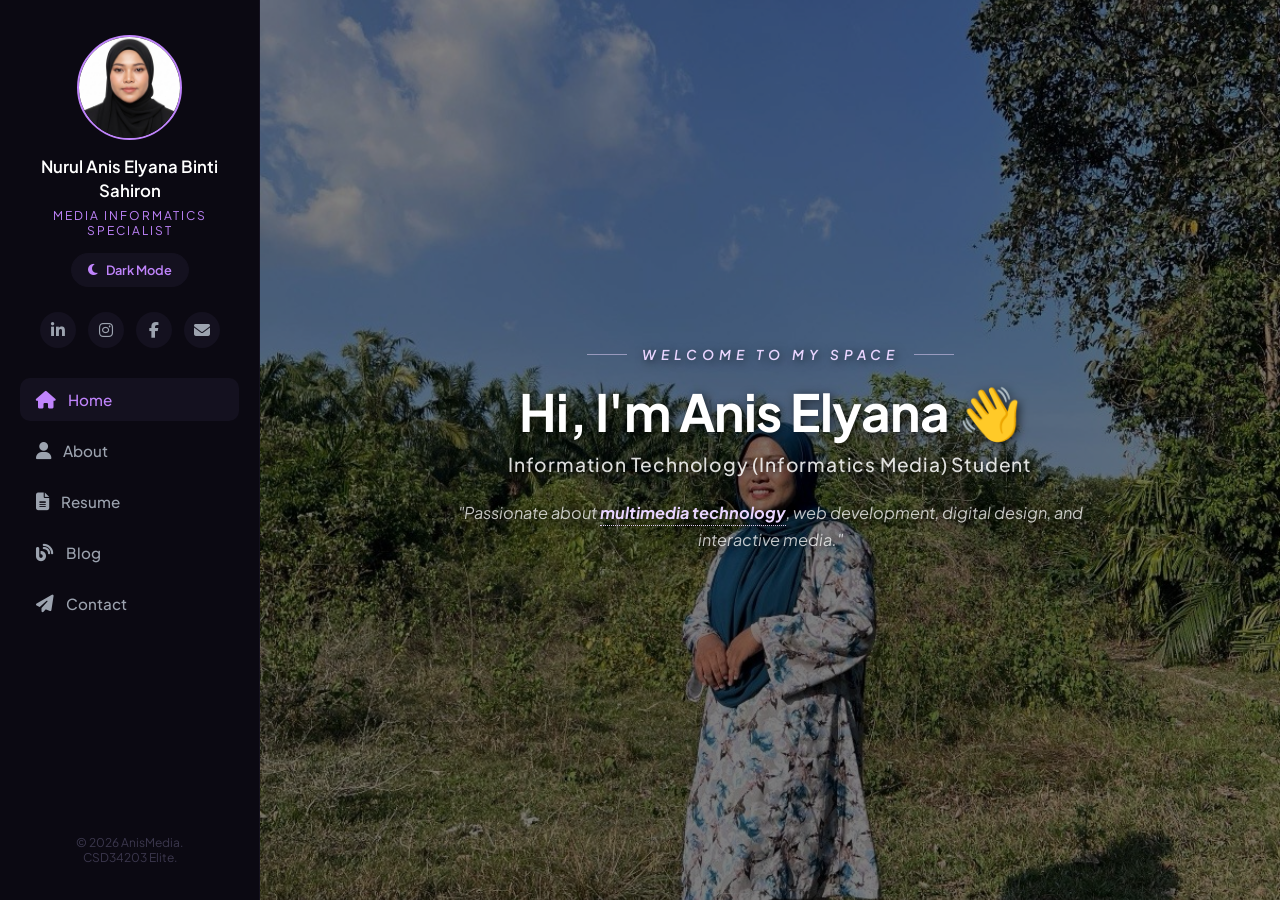
==== commit 723f717b: "update" ====
--- a/index.html
+++ b/index.html
@@ -184,49 +184,53 @@
 
     </div>
 </main>
-        <!-- ==================== ABOUT SECTION ==================== -->
-        <section class="page-section" id="about" style="padding: 60px 0;">
-            <h2 style="font-size: 2rem; font-weight: 700; letter-spacing: -0.5px; margin-bottom: 6px;">About Me</h2>
-            <div style="width: 32px; height: 3px; background: var(--card-gradient-accent); border-radius: 2px; margin-bottom: 35px;"></div>
-            
-            <div class="wow-grid" style="display: flex; flex-direction: column; gap: 24px;">
-                <div class="premium-layout-card" style="padding: 32px 36px;">
-                    <p style="line-height: 1.8; font-size: 1.05rem; margin-bottom: 20px; color: var(--hero-text-main);">
-                        My name is <strong style="color: var(--hero-accent); font-weight: 600;">Anis Elyana</strong>, and I am currently pursuing a degree in Information Technology (Informatics Media) at Universiti Sultan Zainal Abidin (UniSZA). I have a strong interest in multimedia technologies, web development, user interface design, virtual reality, and digital content creation.
-                    </p>
-                    <p style="line-height: 1.8; font-size: 1.05rem; margin-bottom: 0; color: var(--hero-text-sub);">
-                        Through my academic projects, I have developed skills in creating interactive digital experiences and designing user-friendly applications. I focus on merging computer science principles with creative multimedia design to deliver meaningful, high-impact digital solutions.
-                    </p>
-                </div>
-
-                <div style="display: flex; flex-wrap: wrap; gap: 24px; width: 100%;">
-                    <div class="premium-layout-card" style="flex: 1; min-width: 300px; padding: 28px 30px; position: relative; overflow: hidden;">
-                        <div style="position: absolute; left: 0; top: 0; bottom: 0; width: 4px; background: var(--card-gradient-accent);"></div>
-                        <h3 style="font-size: 1.15rem; font-weight: 700; margin-top: 0; margin-bottom: 14px; display: flex; align-items: center; gap: 12px; color: var(--hero-text-main);">
-                            <span style="display: inline-flex; align-items: center; justify-content: center; width: 32px; height: 32px; background: rgba(167, 139, 250, 0.1); border-radius: 8px;">
-                                <i class="far fa-dot-circle" style="color: var(--hero-accent);"></i>
-                            </span>
-                            Professional Goal
-                        </h3>
-                        <p style="font-size: 0.95rem; color: var(--hero-text-sub); line-height: 1.7; margin: 0;">
-                            My goal is to become a creative technology professional who effectively combines technology and design to develop innovative digital solutions that address real-world challenges.
-                        </p>
-                    </div>
-                    
-                    <div class="premium-layout-card" style="flex: 1; min-width: 300px; padding: 28px 30px;">
-                        <h3 style="font-size: 1.15rem; font-weight: 700; margin-top: 0; margin-bottom: 14px; display: flex; align-items: center; gap: 12px; color: var(--hero-text-main);">
-                            <span style="display: inline-flex; align-items: center; justify-content: center; width: 32px; height: 32px; background: rgba(167, 139, 250, 0.1); border-radius: 8px;">
-                                <i class="far fa-user-circle" style="color: var(--hero-accent);"></i>
-                            </span>
-                            Accessibility & Impact
-                        </h3>
-                        <p style="font-size: 0.95rem; color: var(--hero-text-sub); line-height: 1.7; margin: 0;">
-                            Leveraging Augmented Reality (AR) and modern UI/UX methodologies to bridge communication gaps, notably through inclusive sign language education tools like AR IsyaratKu.
-                        </p>
-                    </div>
-                </div>
-            </div>
-        </section>
+       <!-- ==================== ABOUT SECTION ==================== -->
+<section class="page-section" id="about" style="padding: 60px 0;">
+    <h2 style="font-size: 2rem; font-weight: 700; letter-spacing: -0.5px; margin-bottom: 6px;">About Me</h2>
+    <div style="width: 32px; height: 3px; background: var(--card-gradient-accent); border-radius: 2px; margin-bottom: 35px;"></div>
+    
+    <div class="wow-grid" style="display: flex; flex-direction: column; gap: 24px;">
+        <!-- Kad Utama: Pengenalan Diri -->
+        <div class="premium-layout-card" style="padding: 32px 36px;">
+            <p style="line-height: 1.8; font-size: 1.05rem; margin-bottom: 20px; color: var(--hero-text-main);">
+                My name is <strong style="color: var(--hero-accent); font-weight: 600;">Nurul Anis Elyana Binti Sahiron</strong>. I am a student of Bachelor of Information Technology (Media Informatics). I am interested in web development, multimedia, and augmented reality (AR) technology.
+            </p>
+            <p style="line-height: 1.8; font-size: 1.05rem; margin-bottom: 0; color: var(--hero-text-sub);">
+                I enjoy learning new skills in programming, UI design, and software development. I am a hardworking and creative person who likes to explore new ideas and improve my technical skills for future career opportunities.
+            </p>
+        </div>
+
+        <!-- Kad Bahagian Bawah -->
+        <div style="display: flex; flex-wrap: wrap; gap: 24px; width: 100%;">
+            <!-- Kad Kiri: Alatan Pembangunan & Multimedia -->
+            <div class="premium-layout-card" style="flex: 1; min-width: 300px; padding: 28px 30px; position: relative; overflow: hidden;">
+                <div style="position: absolute; left: 0; top: 0; bottom: 0; width: 4px; background: var(--card-gradient-accent);"></div>
+                <h3 style="font-size: 1.15rem; font-weight: 700; margin-top: 0; margin-bottom: 14px; display: flex; align-items: center; gap: 12px; color: var(--hero-text-main);">
+                    <span style="display: inline-flex; align-items: center; justify-content: center; width: 32px; height: 32px; background: rgba(167, 139, 250, 0.1); border-radius: 8px;">
+                        <i class="fas fa-cubes" style="color: var(--hero-accent);"></i>
+                    </span>
+                    Development & Multimedia
+                </h3>
+                <p style="font-size: 0.95rem; color: var(--hero-text-sub); line-height: 1.7; margin: 0;">
+                    Experience using Unity, Vuforia, Maya, Blender, Adobe Animate, and Canva for creating interactive, 3D assets, and multimedia experiences.
+                </p>
+            </div>
+            
+            <!-- Kad Kanan: Pengaturcaraan Web & GitHub -->
+            <div class="premium-layout-card" style="flex: 1; min-width: 300px; padding: 28px 30px;">
+                <h3 style="font-size: 1.15rem; font-weight: 700; margin-top: 0; margin-bottom: 14px; display: flex; align-items: center; gap: 12px; color: var(--hero-text-main);">
+                    <span style="display: inline-flex; align-items: center; justify-content: center; width: 32px; height: 32px; background: rgba(167, 139, 250, 0.1); border-radius: 8px;">
+                        <i class="fas fa-code" style="color: var(--hero-accent);"></i>
+                    </span>
+                    Web & Source Control
+                </h3>
+                <p style="font-size: 0.95rem; color: var(--hero-text-sub); line-height: 1.7; margin: 0;">
+                    Proficient in foundational web technologies including HTML, CSS, and JavaScript, alongside Version Control using GitHub for academic projects.
+                </p>
+            </div>
+        </div>
+    </div>
+</section>
 
         <!-- ==================== RESUME SECTION ==================== -->
         <section class="page-section" id="resume" style="padding: 60px 0;">
@@ -444,40 +448,82 @@
             </div>
         </section>
 
-        <!-- ==================== CONTACT SECTION ==================== -->
-        <section class="page-section" id="contact">
-            <h2>Contact Me</h2>
-            <div class="section-line"></div>
-            
-            <div class="wow-grid">
-                <div class="wow-card full-width" style="text-align: center; padding: 50px 30px; background: var(--bg-container); border: 1px solid var(--border-color); border-radius: 12px;">
-                    <div class="contact-icon-wrapper" style="font-size: 40px; color: var(--accent-color); margin-bottom: 20px;">
-                        <i class="fas fa-envelope-open-text"></i>
-                    </div>
-                    <h3 style="color: var(--text-main); margin-bottom: 15px; font-size: 22px;">Mari Berkolaborasi!</h3>
-                    <p style="color: var(--text-muted); max-width: 600px; margin: 0 auto 35px auto; line-height: 1.6;">
-                        Saya sentiasa terbuka untuk sebarang peluang latihan industri, projek kolaboratif, atau perbincangan kreatif mengenai teknologi media interaktif. Hubungi saya di saluran berikut:
-                    </p>
-                    
-                    <div style="display: block; text-align: center; margin-top: 20px;">
-                        <div class="contact-mini-card" style="display: inline-block; background: var(--bg-card); border: 1px solid var(--border-color); padding: 20px; margin: 10px; border-radius: 8px; width: 260px; text-align: center; vertical-align: top;">
-                            <i class="fas fa-envelope" style="color: var(--accent-color); font-size: 24px; margin-bottom: 10px;"></i>
-                            <h4 style="color: var(--text-main); margin: 5px 0;">Emel Rasmi</h4>
-                            <a href="mailto:anisn3823@gmail.com" style="color: var(--text-muted); text-decoration: none; font-size: 14px; word-break: break-all; display: block; margin-top: 5px;">anisn3823@gmail.com</a>
-                        </div>
-
-                        <div class="contact-mini-card" style="display: inline-block; background: var(--bg-card); border: 1px solid var(--border-color); padding: 20px; margin: 10px; border-radius: 8px; width: 260px; text-align: center; vertical-align: top;">
-                            <i class="fab fa-linkedin" style="color: var(--accent-color); font-size: 24px; margin-bottom: 10px;"></i>
-                            <h4 style="color: var(--text-main); margin: 5px 0;">LinkedIn</h4>
-                            <a href="https://www.linkedin.com/login" target="_blank" style="color: var(--text-muted); text-decoration: none; font-size: 14px; display: block; margin-top: 5px;">Nurul Anis Elyana</a>
-                        </div>
-                    </div>
-
-                </div>
-            </div>
-        </section>
+        
+<!-- ==================== CONTACT SECTION ==================== -->
+<section class="page-section" id="contact" style="padding: 60px 0;">
+    <h2 style="font-size: 2rem; font-weight: 700; letter-spacing: -0.5px; margin-bottom: 6px;">Contact Me</h2>
+    <div style="width: 32px; height: 3px; background: var(--card-gradient-accent); border-radius: 2px; margin-bottom: 35px;"></div>
+
+    <!-- Susunan Sebelah-menyebelah (Flexbox) -->
+    <div class="wow-grid" style="display: flex; flex-wrap: wrap; gap: 32px; align-items: flex-start;">
+        
+        <!-- bahagian kiri: Info Perhubungan -->
+        <div style="flex: 1; min-width: 280px; display: flex; flex-direction: column; gap: 20px;">
+            
+            <!-- Kad Emel -->
+            <div class="premium-layout-card" style="padding: 24px 28px; display: flex; align-items: center; gap: 20px; position: relative; overflow: hidden;">
+                <div style="position: absolute; left: 0; top: 0; bottom: 0; width: 4px; background: var(--card-gradient-accent);"></div>
+                <span style="display: inline-flex; align-items: center; justify-content: center; width: 44px; height: 44px; background: rgba(167, 139, 250, 0.1); border-radius: 10px;">
+                    <i class="fas fa-envelope" style="color: var(--hero-accent); font-size: 1.2rem;"></i>
+                </span>
+                <div>
+                    <h4 style="margin: 0 0 4px 0; font-size: 0.9rem; text-transform: uppercase; letter-spacing: 1px; color: var(--hero-text-sub);">Email</h4>
+                    <a href="mailto:anisn3823@gmail.com" style="color: var(--hero-text-main); font-size: 1.05rem; text-decoration: none; font-weight: 500; transition: color 0.2s;">anisn3823@gmail.com</a>
+                </div>
+            </div>
+
+            <!-- Kad Nombor Telefon -->
+            <div class="premium-layout-card" style="padding: 24px 28px; display: flex; align-items: center; gap: 20px; position: relative; overflow: hidden;">
+                <div style="position: absolute; left: 0; top: 0; bottom: 0; width: 4px; background: var(--card-gradient-accent);"></div>
+                <span style="display: inline-flex; align-items: center; justify-content: center; width: 44px; height: 44px; background: rgba(167, 139, 250, 0.1); border-radius: 10px;">
+                    <i class="fas fa-phone-alt" style="color: var(--hero-accent); font-size: 1.2rem;"></i>
+                </span>
+                <div>
+                    <h4 style="margin: 0 0 4px 0; font-size: 0.9rem; text-transform: uppercase; letter-spacing: 1px; color: var(--hero-text-sub);">Phone Number</h4>
+                    <a href="tel:+60133667229" style="color: var(--hero-text-main); font-size: 1.05rem; text-decoration: none; font-weight: 500; transition: color 0.2s;">+60 13-3667229</a>
+                </div>
+            </div>
+
+        </div>
+
+        <!-- bahagian kanan: Contact Form -->
+        <div class="premium-layout-card" style="flex: 1.5; min-width: 320px; padding: 36px;">
+            <h3 style="font-size: 1.3rem; font-weight: 700; margin-top: 0; margin-bottom: 24px; color: var(--hero-text-main); display: flex; align-items: center; gap: 10px;">
+                <i class="far fa-paper-plane" style="color: var(--hero-accent); font-size: 1.1rem;"></i> Send a Message
+            </h3>
+            
+            <form action="#" method="POST" style="display: flex; flex-direction: column; gap: 20px;">
+                <!-- Input: Full Name -->
+                <div style="display: flex; flex-direction: column; gap: 8px;">
+                    <label style="font-size: 0.9rem; font-weight: 500; color: var(--hero-text-main);">Full Name</label>
+                    <input type="text" placeholder="Your Name" required 
+                           style="width: 100%; padding: 12px 16px; background: rgba(255, 255, 255, 0.03); border: 1px solid rgba(255, 255, 255, 0.08); border-radius: 8px; color: #ffffff; font-size: 0.95rem; outline: none; box-sizing: border-box;">
+                </div>
+
+                <!-- Input: Email Address -->
+                <div style="display: flex; flex-direction: column; gap: 8px;">
+                    <label style="font-size: 0.9rem; font-weight: 500; color: var(--hero-text-main);">Email Address</label>
+                    <input type="email" placeholder="your.email@example.com" required 
+                           style="width: 100%; padding: 12px 16px; background: rgba(255, 255, 255, 0.03); border: 1px solid rgba(255, 255, 255, 0.08); border-radius: 8px; color: #ffffff; font-size: 0.95rem; outline: none; box-sizing: border-box;">
+                </div>
+
+                <!-- Input: Message -->
+                <div style="display: flex; flex-direction: column; gap: 8px;">
+                    <label style="font-size: 0.9rem; font-weight: 500; color: var(--hero-text-main);">Message</label>
+                    <textarea rows="5" placeholder="Write your message here..." required 
+                              style="width: 100%; padding: 12px 16px; background: rgba(255, 255, 255, 0.03); border: 1px solid rgba(255, 255, 255, 0.08); border-radius: 8px; color: #ffffff; font-size: 0.95rem; outline: none; resize: vertical; box-sizing: border-box; line-height: 1.5;"></textarea>
+                </div>
+
+                <!-- Butang: Submit Button -->
+                <button type="submit" 
+                        style="margin-top: 10px; align-self: flex-start; padding: 12px 28px; background: var(--card-gradient-accent); border: none; border-radius: 8px; color: #ffffff; font-size: 0.95rem; font-weight: 600; cursor: pointer; transition: opacity 0.2s; display: inline-flex; align-items: center; justify-content: center;">
+                    Submit Button
+                </button>
+            </form>
+        </div>
 
     </div>
+</section>
 
     <!-- ==================== JAVASCRIPT LOGIC ==================== -->
     <script>
--- a/style.css
+++ b/style.css
@@ -603,4 +603,5 @@
 .nav-menu ul li a i {
     margin-right: 12px;
     font-size: 1.1rem; /* Mengimbangi saiz ikon supaya nampak sepadan dengan teks */
-}+}
+
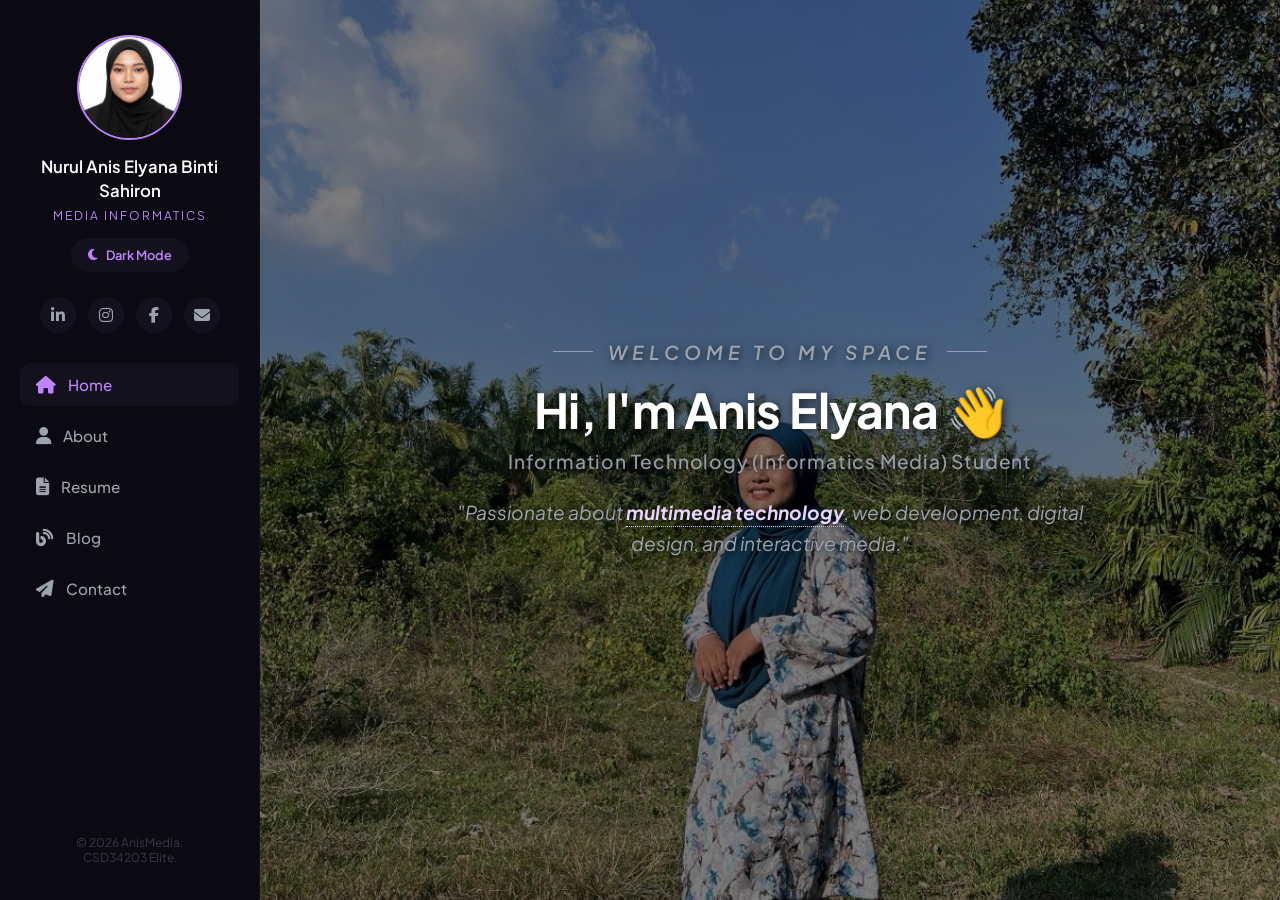
==== commit f5b9634a: "update new" ====
--- a/index.html
+++ b/index.html
@@ -125,7 +125,7 @@
                 <img src="images/profile.jpeg" alt="Anis" class="profile-img">
             </div>
             <h2>Nurul Anis Elyana Binti Sahiron</h2>
-            <p class="profile-tag">Media Informatics Specialist</p>
+            <p class="profile-tag">Media Informatics</p>
             
             <button id="theme-toggle" class="theme-btn">
                 <i class="fas fa-moon"></i> <span id="theme-text">Dark Mode</span>
@@ -156,32 +156,23 @@
         
     <div class="content-container">
         
-       <!-- ==================== HOME SECTION ==================== -->
-<main class="page-section-hero" id="home" style="position: relative; transition: all 0.4s ease; padding: 80px 24px; min-height: 100vh; display: flex; align-items: center; justify-content: center;">
-    <div class="hero-overlay" style="position: absolute; top:0; left:0; width:100%; height:100%; background: var(--hero-overlay-bg); z-index: 1; transition: all 0.4s ease;"></div>
+       <main class="page-section-hero" id="home">
+    <div class="hero-overlay"></div>
     
-    <div class="hero-text" style="z-index: 2; position: relative; text-shadow: var(--hero-shadow); transition: all 0.4s ease; width: 100%; max-width: 840px; margin: 0 auto; text-align: center;">
-        
-        <div style="display: flex; align-items: center; justify-content: center; gap: 15px; margin-bottom: 20px;">
-            <span style="display: inline-block; width: 40px; height: 1px; background: var(--hero-line); transition: all 0.4s ease;"></span>
-            <p style="font-size: 0.85rem; color: var(--hero-accent); font-weight: 600; letter-spacing: 5px; text-transform: uppercase; margin: 0; font-style: italic; transition: all 0.4s ease;">
-                Welcome to my space
-            </p>
-            <span style="display: inline-block; width: 40px; height: 1px; background: var(--hero-line); transition: all 0.4s ease;"></span>
-        </div>
-
-        <h1 style="font-size: 3.2rem; font-weight: 700; margin-bottom: 12px; line-height: 1.1; color: var(--hero-text-main); transition: all 0.4s ease; letter-spacing: -0.5px;">
-            Hi, I'm Anis Elyana 👋
-        </h1>
-        
-        <p style="font-size: 1.2rem; color: var(--hero-text-muted); font-weight: 500; margin-bottom: 24px; letter-spacing: 0.8px; transition: all 0.4s ease; opacity: 0.95;">
-            Information Technology (Informatics Media) Student
+    <div class="hero-text">
+        <div class="welcome-container">
+            <span class="hero-line-element"></span>
+            <p class="welcome-sub">Welcome to my space</p>
+            <span class="hero-line-element"></span>
+        </div>
+
+        <h1 class="hero-title">Hi, I'm Anis Elyana 👋</h1>
+        
+        <p class="hero-subtitle">Information Technology (Informatics Media) Student</p>
+        
+        <p class="hero-quote">
+            "Passionate about <span class="highlight">multimedia technology</span>, web development, digital design, and interactive media."
         </p>
-        
-        <p style="font-size: 1.02rem; color: var(--hero-text-sub); max-width: 680px; margin: 0 auto; line-height: 1.65; font-style: italic; transition: all 0.4s ease;">
-            "Passionate about <span class="highlight" style="color: var(--hero-accent); font-weight: 700; border-bottom: 1px dotted var(--hero-accent); padding-bottom: 2px;">multimedia technology</span>, web development, digital design, and interactive media."
-        </p>
-
     </div>
 </main>
        <!-- ==================== ABOUT SECTION ==================== -->
--- a/style.css
+++ b/style.css
@@ -605,3 +605,243 @@
     font-size: 1.1rem; /* Mengimbangi saiz ikon supaya nampak sepadan dengan teks */
 }
 
+/* ==========================================================================
+   DESAIN HERO/HOME SECTION (DESKTOP & MOBILE FRIENDLY)
+   ========================================================================== */
+.page-section-hero {
+  position: relative;
+  transition: all 0.4s ease;
+  padding: 80px 24px;
+  height: 100vh; /* Satu skrin penuh pada desktop */
+  display: flex;
+  align-items: center;
+  justify-content: center;
+  overflow: hidden; /* Kemas pada desktop */
+}
+
+.hero-overlay {
+  position: absolute;
+  top: 0;
+  left: 0;
+  width: 100%;
+  height: 100%;
+  background: var(--hero-overlay-bg);
+  z-index: 1;
+  transition: all 0.4s ease;
+}
+
+.hero-text {
+  z-index: 2;
+  position: relative;
+  text-shadow: var(--hero-shadow);
+  transition: all 0.4s ease;
+  width: 100%;
+  max-width: 840px;
+  margin: 0 auto;
+  text-align: center;
+}
+
+.welcome-container {
+  display: flex;
+  align-items: center;
+  justify-content: center;
+  gap: 15px;
+  margin-bottom: 20px;
+}
+
+.hero-line-element {
+  display: inline-block;
+  width: 40px;
+  height: 1px;
+  background: var(--hero-line);
+  transition: all 0.4s ease;
+}
+
+.welcome-sub {
+  font-size: 0.85rem;
+  color: var(--hero-accent);
+  font-weight: 600;
+  letter-spacing: 5px;
+  text-transform: uppercase;
+  margin: 0;
+  font-style: italic;
+  transition: all 0.4s ease;
+}
+
+.hero-title {
+  font-size: 3.2rem;
+  font-weight: 700;
+  margin-bottom: 12px;
+  line-height: 1.1;
+  color: var(--hero-text-main);
+  transition: all 0.4s ease;
+  letter-spacing: -0.5px;
+}
+
+.hero-subtitle {
+  font-size: 1.2rem;
+  color: var(--hero-text-muted);
+  font-weight: 500;
+  margin-bottom: 24px;
+  letter-spacing: 0.8px;
+  transition: all 0.4s ease;
+  opacity: 0.95;
+}
+
+.hero-quote {
+  font-size: 1.02rem;
+  color: var(--hero-text-sub);
+  max-width: 680px;
+  margin: 0 auto;
+  line-height: 1.65;
+  font-style: italic;
+  transition: all 0.4s ease;
+}
+
+.hero-quote .highlight {
+  color: var(--hero-accent);
+  font-weight: 700;
+  border-bottom: 1px dotted var(--hero-accent);
+  padding-bottom: 2px;
+}
+
+/* ==========================================================================
+   KAWALAN RESPONSIVE SKRIN MOBILE (FIXED SCROLL)
+   ========================================================================== */
+@media (max-width: 768px) {
+  .page-section-hero {
+    /* PUKULAN UTAMA: Bebaskan kuncian tinggi tegar & buka overflow */
+    height: auto !important;
+    min-height: 100vh !important;
+    overflow: visible !important;
+    
+    /* Tambah padding supaya teks tidak terlalu rapat dengan header profil atas */
+    padding: 120px 20px 60px 20px !important; 
+  }
+
+  /* Saiz font yang dilaraskan semula khusus untuk skrin phone */
+  .hero-title {
+    font-size: 2.2rem !important; /* Kecil sikit supaya muat skrin phone */
+    line-height: 1.2;
+  }
+
+  .hero-subtitle {
+    font-size: 1.05rem !important;
+    margin-bottom: 20px;
+  }
+
+  .hero-quote {
+    font-size: 0.95rem !important;
+    line-height: 1.5;
+  }
+}
+
+/* ==========================================================================
+   INTERVENSYEN KONTRAS TULISAN (SPECIAL FOR ANIS'S LIGHT MODE)
+   ========================================================================== */
+body.light-mode .page-section-hero {
+  /* 1. Kita gelapkan overlay putih tu sikit (opacity 0.55) supaya imej belakang tak terlalu membutakan tulisan */
+  --hero-overlay-bg: rgba(255, 255, 255, 0.55) !important;
+}
+
+/* 2. Paksa tulisan utama jadi hitam pekat & tajam */
+body.light-mode .hero-title {
+  color: #111111 !important;
+  text-shadow: 0px 1px 3px rgba(255, 255, 255, 0.8) !important; /* Bayang putih halus di belakang huruf */
+}
+
+/* 3. Subtitle (Information Technology) ditukarkan dari kelabu cair ke charcoal/hitam pekat */
+body.light-mode .hero-subtitle {
+  color: #1a1a1a !important; 
+  font-weight: 600 !important; /* Tebalkan sikit tulisan pada skrin cerah */
+  text-shadow: 0px 1px 2px rgba(255, 255, 255, 0.8) !important;
+}
+
+/* 4. Bahagian quote dibesarkan kontrasnya */
+body.light-mode .hero-quote {
+  color: #222222 !important;
+  font-weight: 500 !important;
+  text-shadow: 0px 1px 2px rgba(255, 255, 255, 0.8) !important;
+}
+
+/* 5. Highlight "multimedia technology" ditukar ke ungu yang lebih pekat/gelap supaya tak tenggelam dalam daun hijau */
+body.light-mode .hero-quote .highlight {
+  color: #4b0082 !important; /* Indigo/Ungu pekat */
+  border-bottom: 2px dashed #4b0082 !important;
+}
+
+/* 6. Garisan tepi Welcome To My Space dijadikeun hitam */
+body.light-mode .hero-line-element {
+  background: #111111 !important;
+}
+
+/* ==========================================================================
+   FORCE SHOW H1 HERO TITLE ON MOBILE SCREEN
+   ========================================================================== */
+@media (max-width: 768px) {
+  
+  /* Paksa semua elemen H1 di dalam seksyen home untuk muncul dan berwarna hitam */
+  #home h1, 
+  .page-section-hero h1, 
+  .hero-title, 
+  main h1 {
+    display: block !important;       /* Membatalkan sebarang 'display: none' */
+    visibility: visible !important;  /* Membatalkan sebarang 'visibility: hidden' */
+    opacity: 1 !important;           /* Membatalkan sebarang 'opacity: 0' */
+    
+    /* Set warna hitam pekat bersama glow putih supaya wajib nampak atas langit/awan */
+    color: #000000 !important;       
+    font-size: 2.2rem !important;    /* Saiz ideal untuk skrin phone */
+    text-shadow: 0px 2px 8px rgba(255, 255, 255, 1) !important;
+    
+    /* Memastikan elemen tidak tertutup di belakang layer lain */
+    position: relative !important;
+    z-index: 99 !important; 
+  }
+}
+/* ==========================================================================
+   PENYELAMAT MOBILE SPECIFIC - PAKSA H1 MUNCUL DAN JELAS
+   ========================================================================== */
+@media (max-width: 768px) {
+  
+  /* 1. Pastikan container teks utama berada di lapisan paling atas */
+  .hero-text {
+    z-index: 10 !important;
+    position: relative !important;
+    opacity: 1 !important;
+    display: block !important;
+  }
+
+  /* 2. Paksa tulisan H1 (Hi, I'm Anis) untuk wajib keluar & berwarna gelap */
+  .hero-text h1.hero-title,
+  #home h1,
+  main h1 {
+    display: block !important;       /* Batalkan sebarang display: none */
+    visibility: visible !important;  /* Batalkan sebarang hidden */
+    opacity: 1 !important;           /* Batalkan sebarang kebeningan 0% */
+    
+    /* Set warna hitam pekat khusus untuk Light Mode pada phone */
+    color: #000000 !important;       
+    font-size: 2.0rem !important;    /* Saiz yang muat-muat skrin phone */
+    line-height: 1.2 !important;
+    margin-bottom: 15px !important;
+    
+    /* Letak bayang putih tebal di belakang huruf supaya tulisan 'pop-up' atas awan */
+    text-shadow: 0px 2px 10px rgba(255, 255, 255, 1) !important; 
+  }
+
+  /* 3. Kemaskan tulisan subtitle di bawah tajuk utama */
+  .hero-text p.hero-subtitle {
+    color: #1c1c1c !important;
+    font-weight: 600 !important;
+    font-size: 1.05rem !important;
+    text-shadow: 0px 2px 6px rgba(255, 255, 255, 1) !important;
+  }
+  
+  /* 4. Kemaskan tulisan quote */
+  .hero-text p.hero-quote {
+    color: #2b2b2b !important;
+    font-size: 0.95rem !important;
+    text-shadow: 0px 2px 6px rgba(255, 255, 255, 1) !important;
+  }
+}
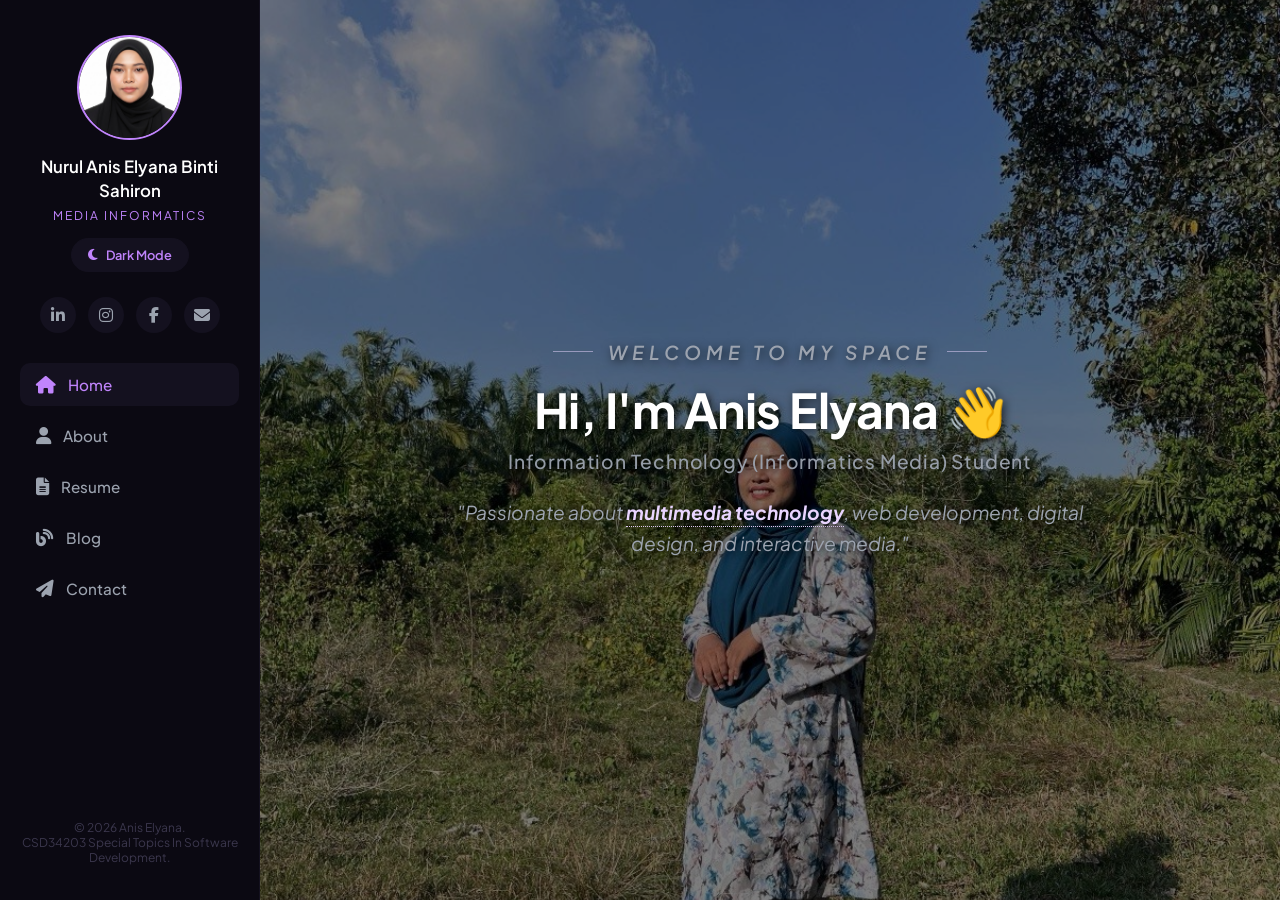
==== commit eb58971b: "update index.html" ====
--- a/index.html
+++ b/index.html
@@ -150,7 +150,7 @@
 </nav>
 
         <div class="sidebar-footer">
-            <p>© 2026 AnisMedia.<br>CSD34203 Elite.</p>
+            <p>© 2026 Anis Elyana.<br>CSD34203 Special Topics In Software Development.</p>
         </div>
     </aside>
         
